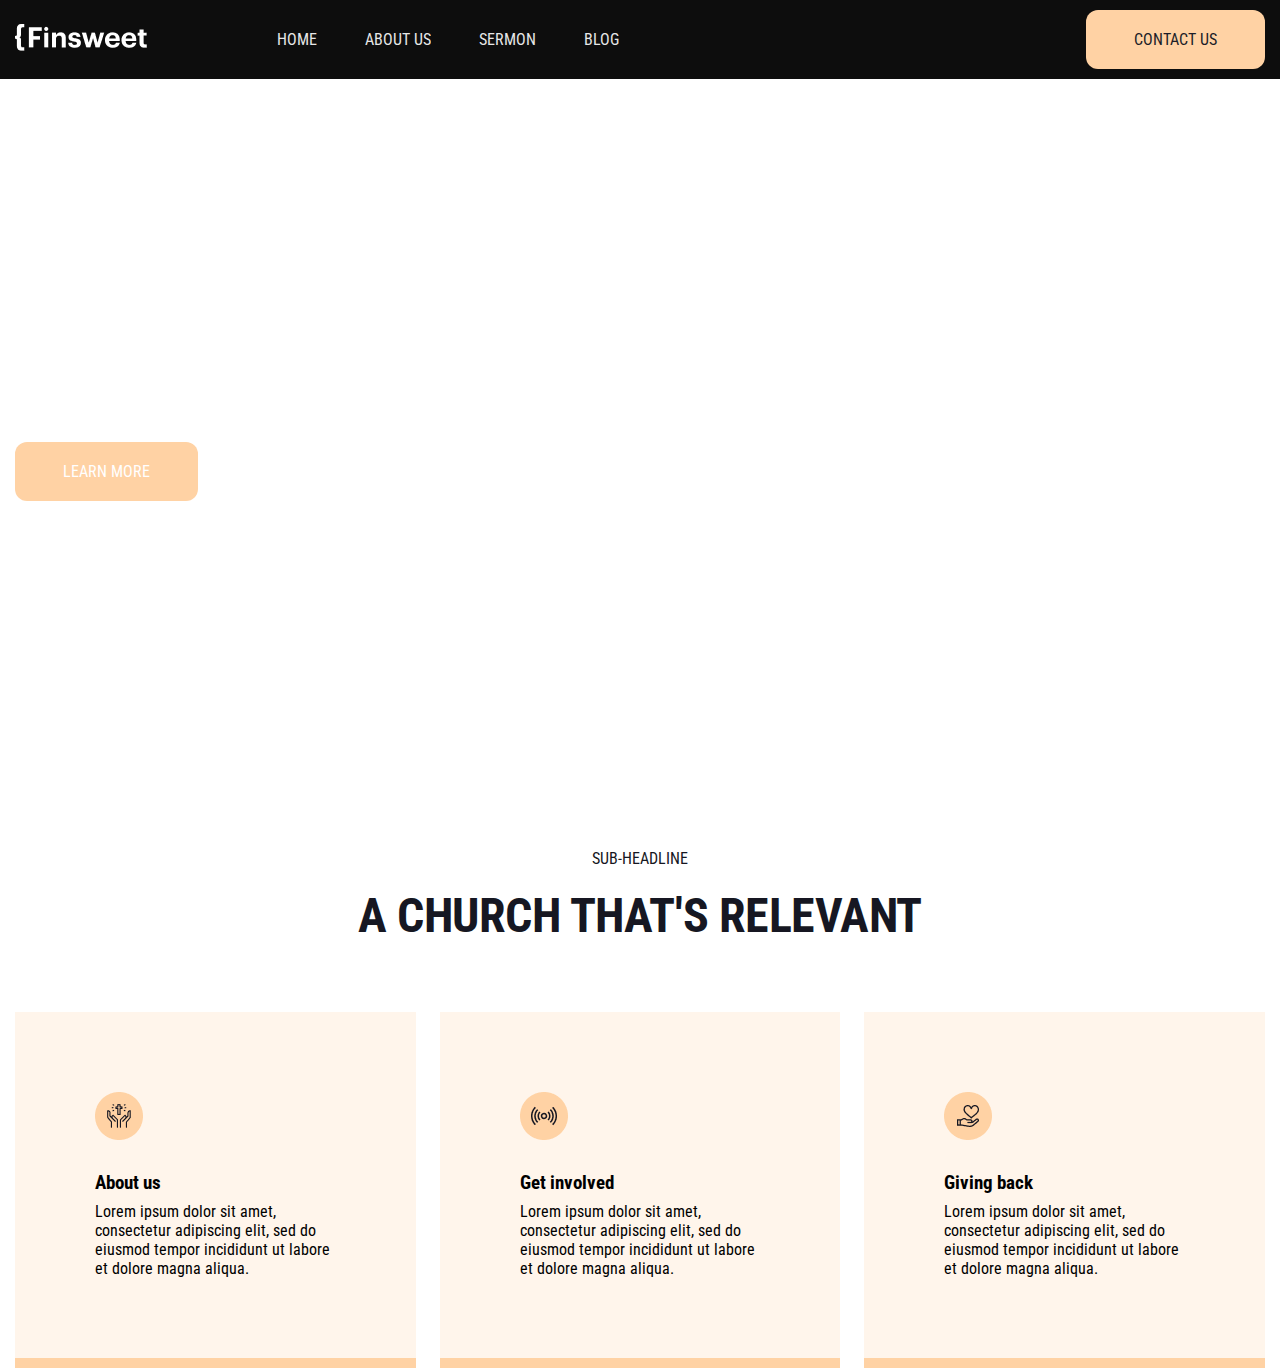
==== index.html @ 937a757d "(relevant)section qo'shildi" ====
<!DOCTYPE html>
<html lang="en">

<head>
  <meta charset="UTF-8">
  <meta http-equiv="X-UA-Compatible" content="IE=edge">
  <meta name="viewport" content="width=device-width, initial-scale=1.0">
  <title>Finsweet</title>
  <link rel="stylesheet" href="./style/home.css">
</head>

<body>
  <header>
    <div class="container">
      <nav id="navbar">
        <div class="navbar">
          <div class="nav-lift">
            <a href=""><img src="./images/Logo.png" alt="logo"></a>
            <ul class="nav-list">
              <ul class="nav-item"><a href="#" class="nav-link">Home</a></ul>
              <ul class="nav-item"><a href="#" class="nav-link">About us</a></ul>
              <ul class="nav-item"><a href="#" class="nav-link">Sermon</a></ul>
              <ul class="nav-item"><a href="#" class="nav-link">Blog</a></ul>
            </ul>
          </div>
          <div class="nav-right">
            <a href="" class="btn nav-btn">Contact us</a>
          </div>
        </div>
      </nav>
    </div>
  </header>
  <main>
    <section id="church">
      <div class="container church-container">
        <h4 class="church-title">Welcome to our CHURCH</h4>
        <h1 class="church-text">Become a part of our community</h1>
        <a href="" class="btn church-btn">Learn more</a>
        <p class="church-writing"> Lorem ipsum dolor sit amet, consectetur <br> adipiscing elit, sed do.</p>
      </div>
    </section>
    <section id="relevant">
      <div class="container">
        <p class="relevant-title">sub-headline</p>
        <h2 class="relevant-text">a church that's relevant</h2>
        <div class="relevant-card">
          <div class="relevant-about">
            <img src="./images/Icon.png" alt="" class="relevant-about-img">
            <h3 class="relevant-about-text">About us</h3>
            <p class="relevant-about-title">Lorem ipsum dolor sit amet, consectetur adipiscing elit, sed do eiusmod
              tempor
              incididunt ut labore et
              dolore magna
              aliqua.</p>
          </div>
          <div class="relevant-about">
            <img src="./images/Icon (1).png" alt="" class="relevant-about-img">
            <h3 class="relevant-about-text">Get involved</h3>
            <p class="relevant-about-title">Lorem ipsum dolor sit amet, consectetur adipiscing elit, sed do eiusmod
              tempor
              incididunt ut labore et
              dolore magna
              aliqua.</p>
          </div>
          <div class="relevant-about">
            <img src="./images/Icon (2).png" alt="" class="relevant-about-img">
            <h3 class="relevant-about-text">Giving back</h3>
            <p class="relevant-about-title">Lorem ipsum dolor sit amet, consectetur adipiscing elit, sed do eiusmod
              tempor
              incididunt ut labore et
              dolore magna
              aliqua.</p>
          </div>
        </div>
      </div>
    </section>
  </main>
</body>

</html>
---- style/home.css ----
@import "global.css";

.container {
  padding: 0 15 px;
  max-width: 1300px;
  margin: 0 auto;
}

header {
  width: 100%;
  padding: 24px 0px;
  background: #0d0d0d;
}

.navbar {
  display: flex;
  align-items: center;
  justify-content: space-between;
}

.nav-lift {
  display: flex;
  justify-content: center;
  align-items: center;
  gap: 130px;
}

.nav-list {
  display: flex;
  gap: 48px;
}

.nav-item {
  list-style-type: none;
}
.nav-link {
  font-weight: 400;
  font-size: 16px;
  line-height: 19px;
  text-transform: uppercase;
  color: #ffffff;
  text-decoration: none;
  opacity: 0.9;
}

.btn {
  padding: 20px 48px;
  border-radius: 12px;
  text-decoration: none;
  background: #ffd2a4;
  font-weight: 400;
  font-size: 16px;
  line-height: 16px;
  text-align: center;
  text-transform: uppercase;
  color: #1c1d28;
}

/* --------- navbar --------- */

#church {
  background-image: url("../images/home-back.jpg");
  background-position: center;
  background-size: cover;
  background-repeat: no-repeat;
}

.church-title {
  padding-top: 128px;
  font-weight: 700;
  font-size: 16px;
  line-height: 19px;
  text-transform: uppercase;
  color: #ffffff;
}

.church-text {
  padding: 16px 0 56px;
  font-weight: 700;
  font-size: 64px;
  line-height: 82px;
  letter-spacing: -0.01em;
  text-transform: uppercase;
  color: #ffffff;
  max-width: 600px;
}

.church-btn {
  color: white;
}

.church-writing {
  padding: 64px 0 128px;
  font-weight: 400;
  font-size: 16px;
  line-height: 24px;
  color: #ffffff;
}

/* --------- main ----------- */

/* ----------- section first --------------- */

.relevant-title {
  font-weight: 400;
  font-size: 16px;
  line-height: 19px;
  text-align: center;
  text-transform: uppercase;
  color: #161722;
  padding-top: 128px;
}

.relevant-text {
  font-weight: 700;
  font-size: 48px;
  line-height: 64px;
  text-align: center;
  letter-spacing: -0.01em;
  text-transform: uppercase;
  color: #161722;
  padding: 16px 0 64px;
}

.relevant-card {
  width: 100%;
  display: flex;
  justify-content: center;
  align-items: center;
  gap: 24px;
}

.relevant-about {
  width: 33%;
  background: #fff5eb;
  border-bottom: 10px solid #ffd2a4;
}

.relevant-about-img {
  padding: 80px 0 28px 80px;
}

.relevant-about-text {
  padding: 0 0 8px 80px;
}

.relevant-about-title {
  padding: 0 80px 80px 80px;
}
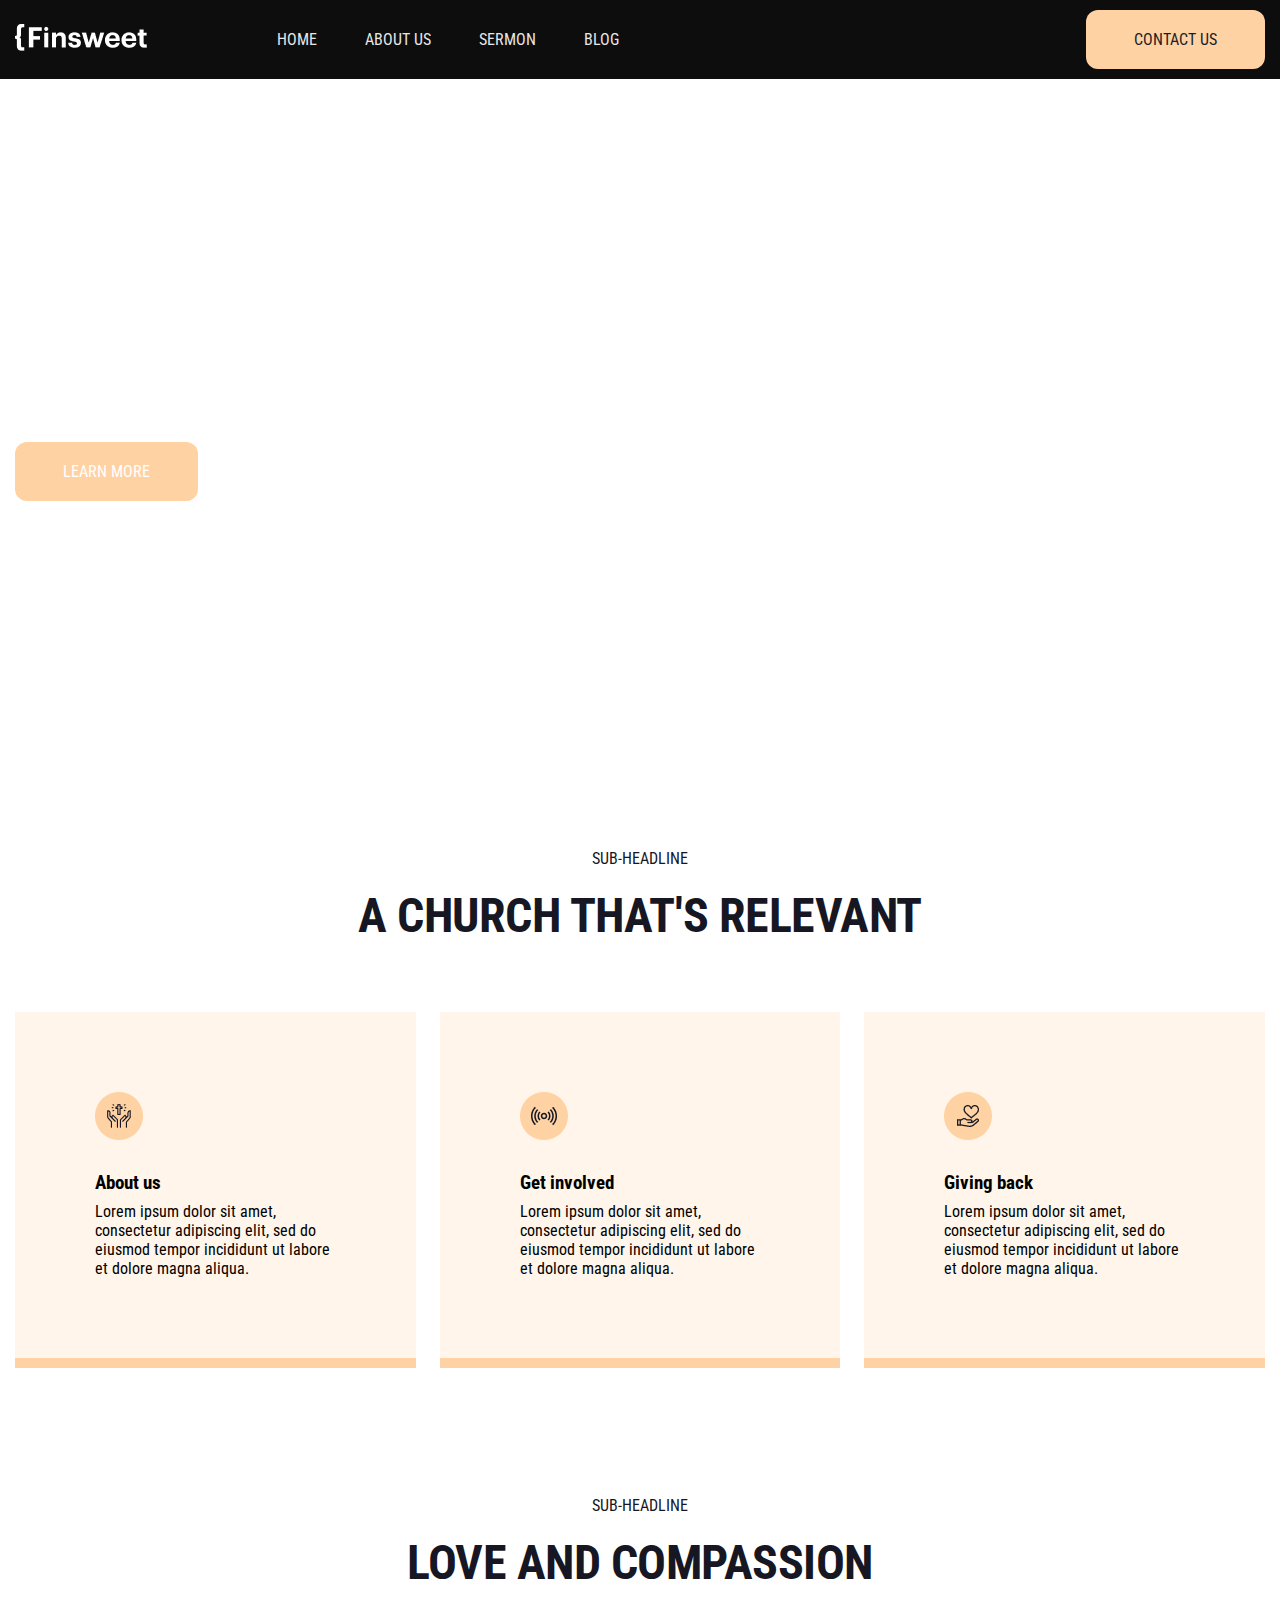
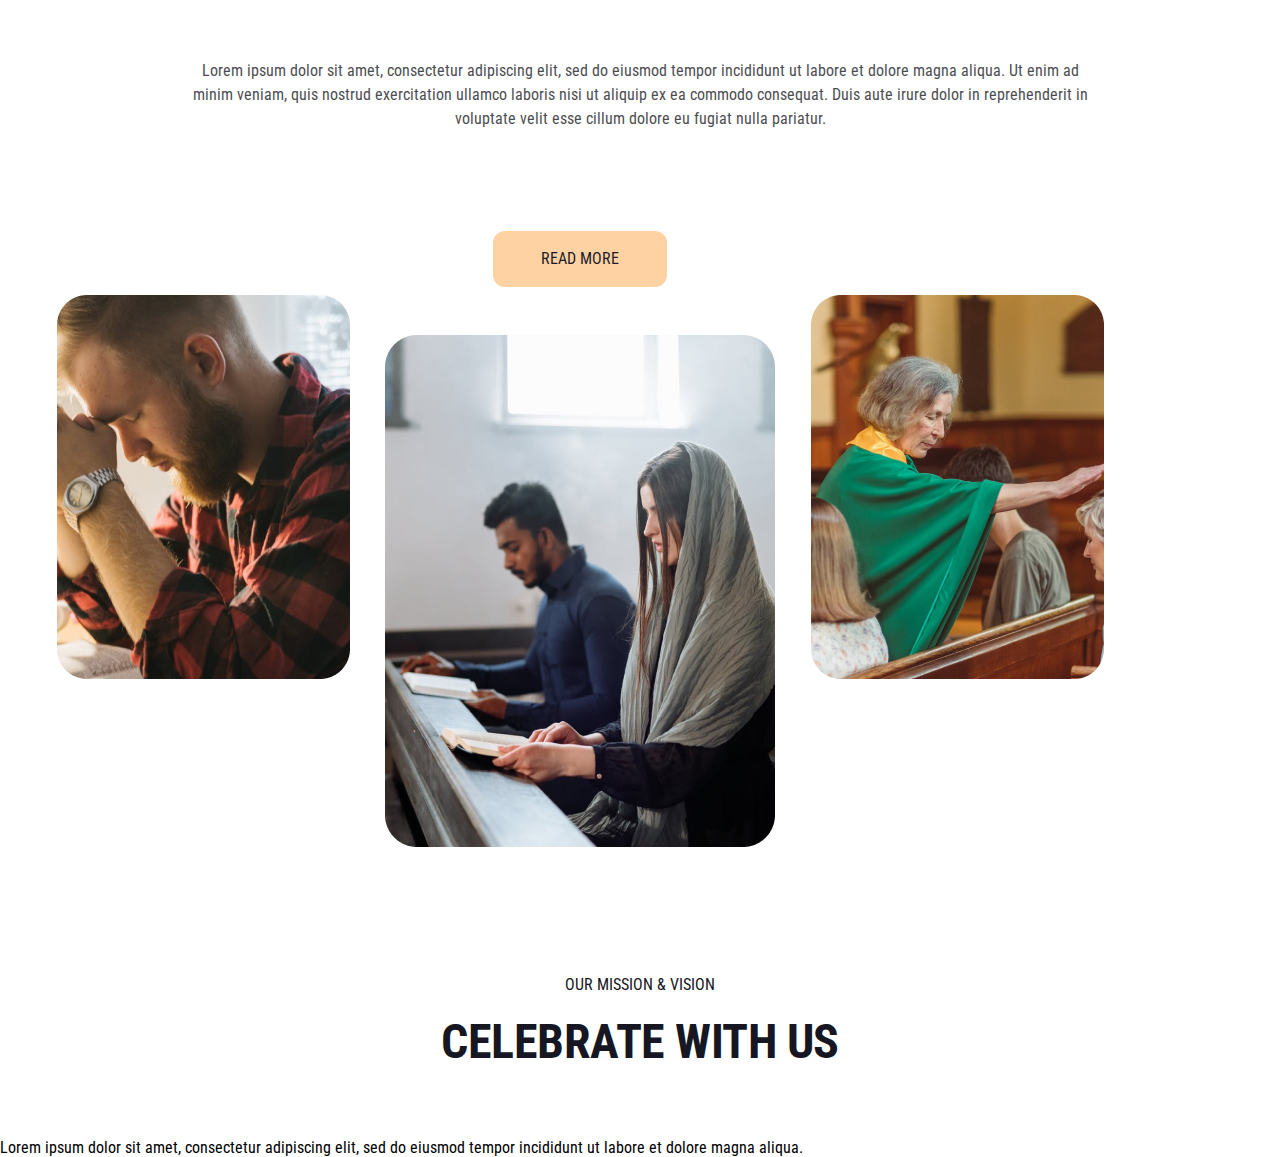
==== commit 0d78eaab: "(love)section qo'shildi" ====
--- a/index.html
+++ b/index.html
@@ -74,6 +74,38 @@
         </div>
       </div>
     </section>
+    <section id="love">
+      <div class="container">
+        <p class="relevant-title">sub-headline</p>
+        <h2 class="relevant-text">love and compassion</h2>
+        <p class="love-title">Lorem ipsum dolor sit amet, consectetur adipiscing elit, sed do eiusmod tempor incididunt
+          ut labore et dolore
+          magna
+          aliqua. Ut enim ad minim veniam, quis nostrud exercitation ullamco laboris nisi ut aliquip ex ea commodo
+          consequat. Duis
+          aute irure dolor in reprehenderit in voluptate velit esse cillum dolore eu fugiat nulla pariatur.</p>
+        <div class="love-card">
+          <div class="lave-card-img">
+            <img src="./images/bearde.png" alt="">
+          </div>
+          <div class="love-card-img-1">
+            <a href="" class="btn love-btn">Read more</a>
+            <img src="./images/man-and-woman-reading.png" alt="">
+          </div>
+          <div class="love-card-img-2">
+            <img src="./images/people.png" alt="">
+          </div>
+        </div>
+      </div>
+    </section>
+    <section id="width">
+      <p class="relevant-title">our mission & vision</p>
+      <h2 class="relevant-text wdith-title">celebrate WITH US</h2>
+      <p class="width-text">Lorem ipsum dolor sit amet, consectetur adipiscing elit, sed do eiusmod tempor incididunt ut
+        labore et dolore
+        magna
+        aliqua.</p>
+    </section>
   </main>
 </body>
 
--- a/style/home.css
+++ b/style/home.css
@@ -56,7 +56,9 @@
   color: #1c1d28;
 }
 
-/* --------- navbar --------- */
+/* --------- main --------- */
+
+/* ------------  church section ----------- */
 
 #church {
   background-image: url("../images/home-back.jpg");
@@ -97,9 +99,7 @@
   color: #ffffff;
 }
 
-/* --------- main ----------- */
-
-/* ----------- section first --------------- */
+/* ----------- relevant section --------------- */
 
 .relevant-title {
   font-weight: 400;
@@ -147,3 +147,51 @@
 .relevant-about-title {
   padding: 0 80px 80px 80px;
 }
+
+/* ------------ love section ------------- */
+
+.love-title {
+  font-weight: 400;
+  font-size: 16px;
+  line-height: 24px;
+  text-align: center;
+  color: #161722;
+  opacity: 0.78;
+  width: 900px;
+  margin: 0 auto;
+}
+
+.love-card {
+  width: 100%;
+  display: flex;
+  justify-content: center;
+  align-items: center;
+  gap: 24px;
+}
+
+.love-card-img {
+  width: 33%;
+}
+.love-card-img img {
+  width: 100%;
+}
+
+.love-card-img-1 {
+  display: flex;
+  flex-direction: column;
+  justify-content: center;
+  align-items: center;
+  width: 33%;
+  margin-top: 100px;
+}
+
+.love-btn {
+  margin-bottom: 48px;
+}
+
+.love-card-img-2 {
+  width: 33%;
+}
+.love-card-img-2 img {
+  /* width: 100%; */
+}
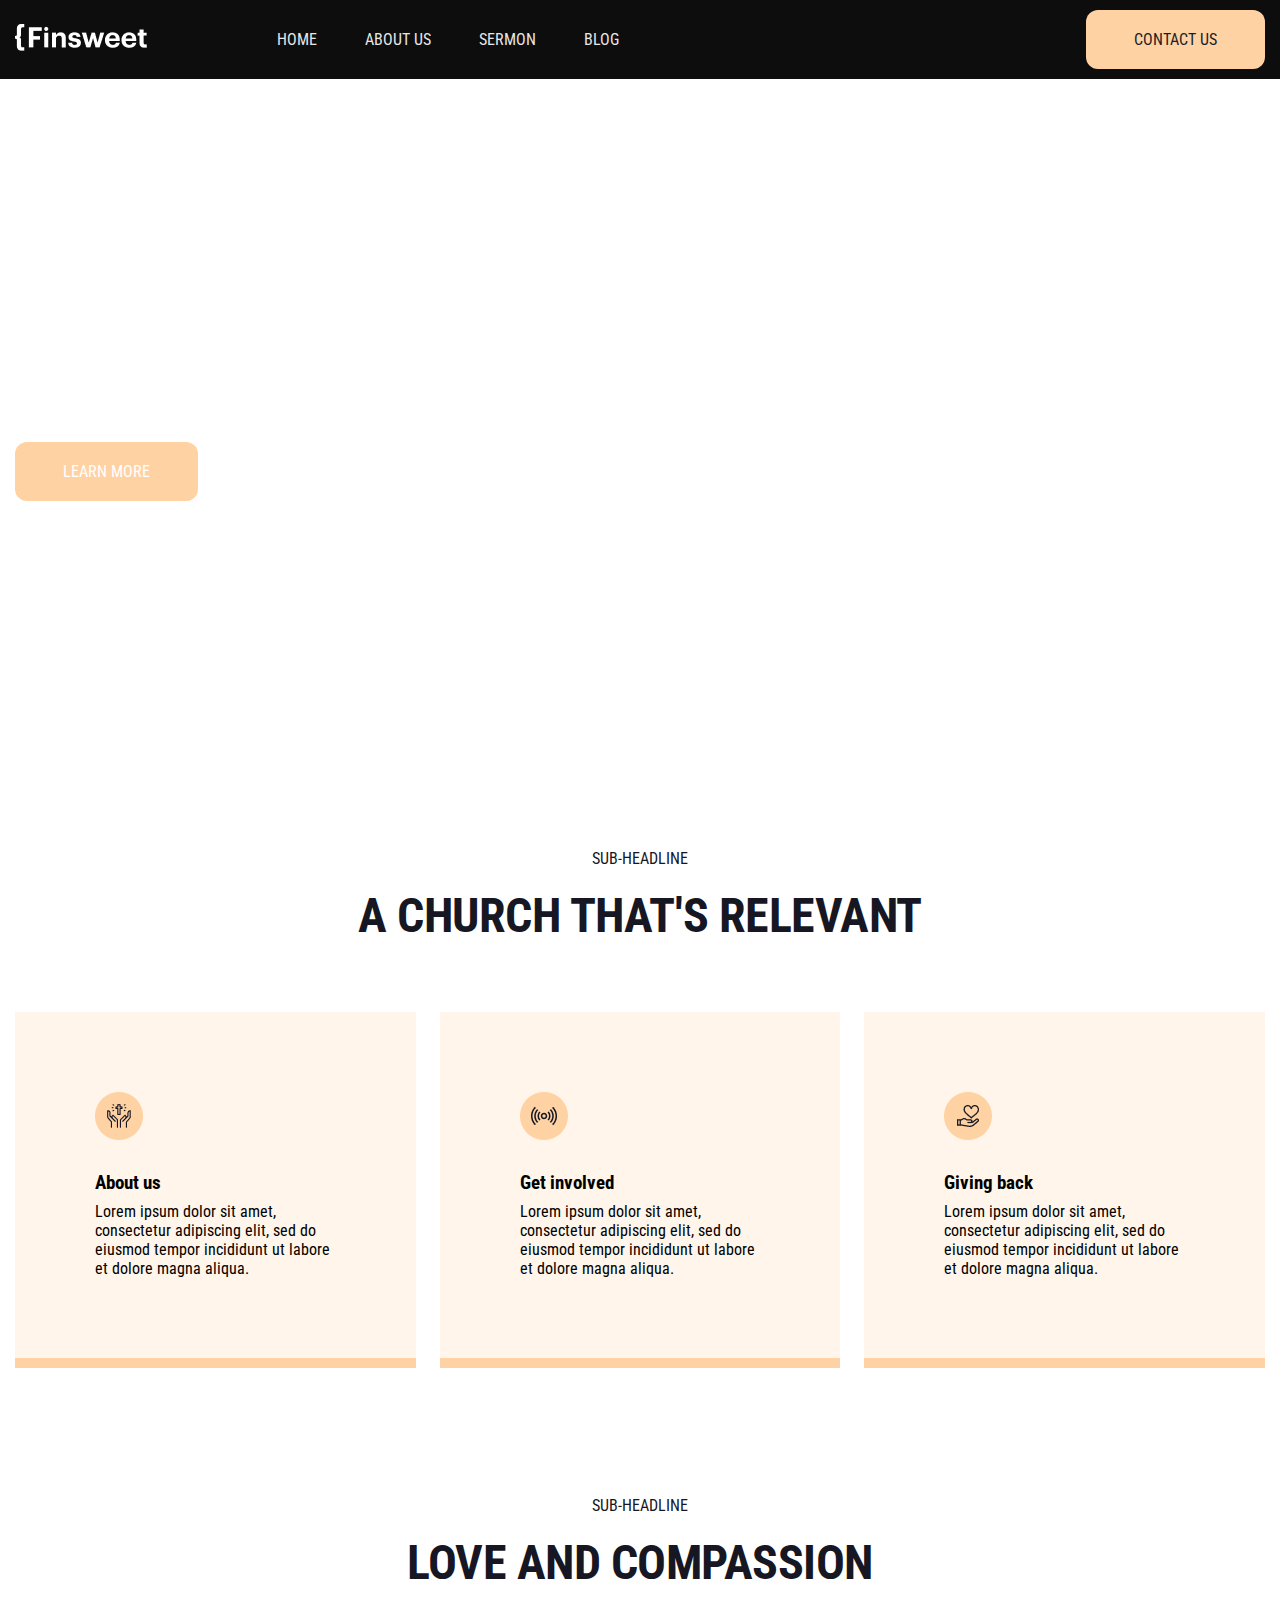
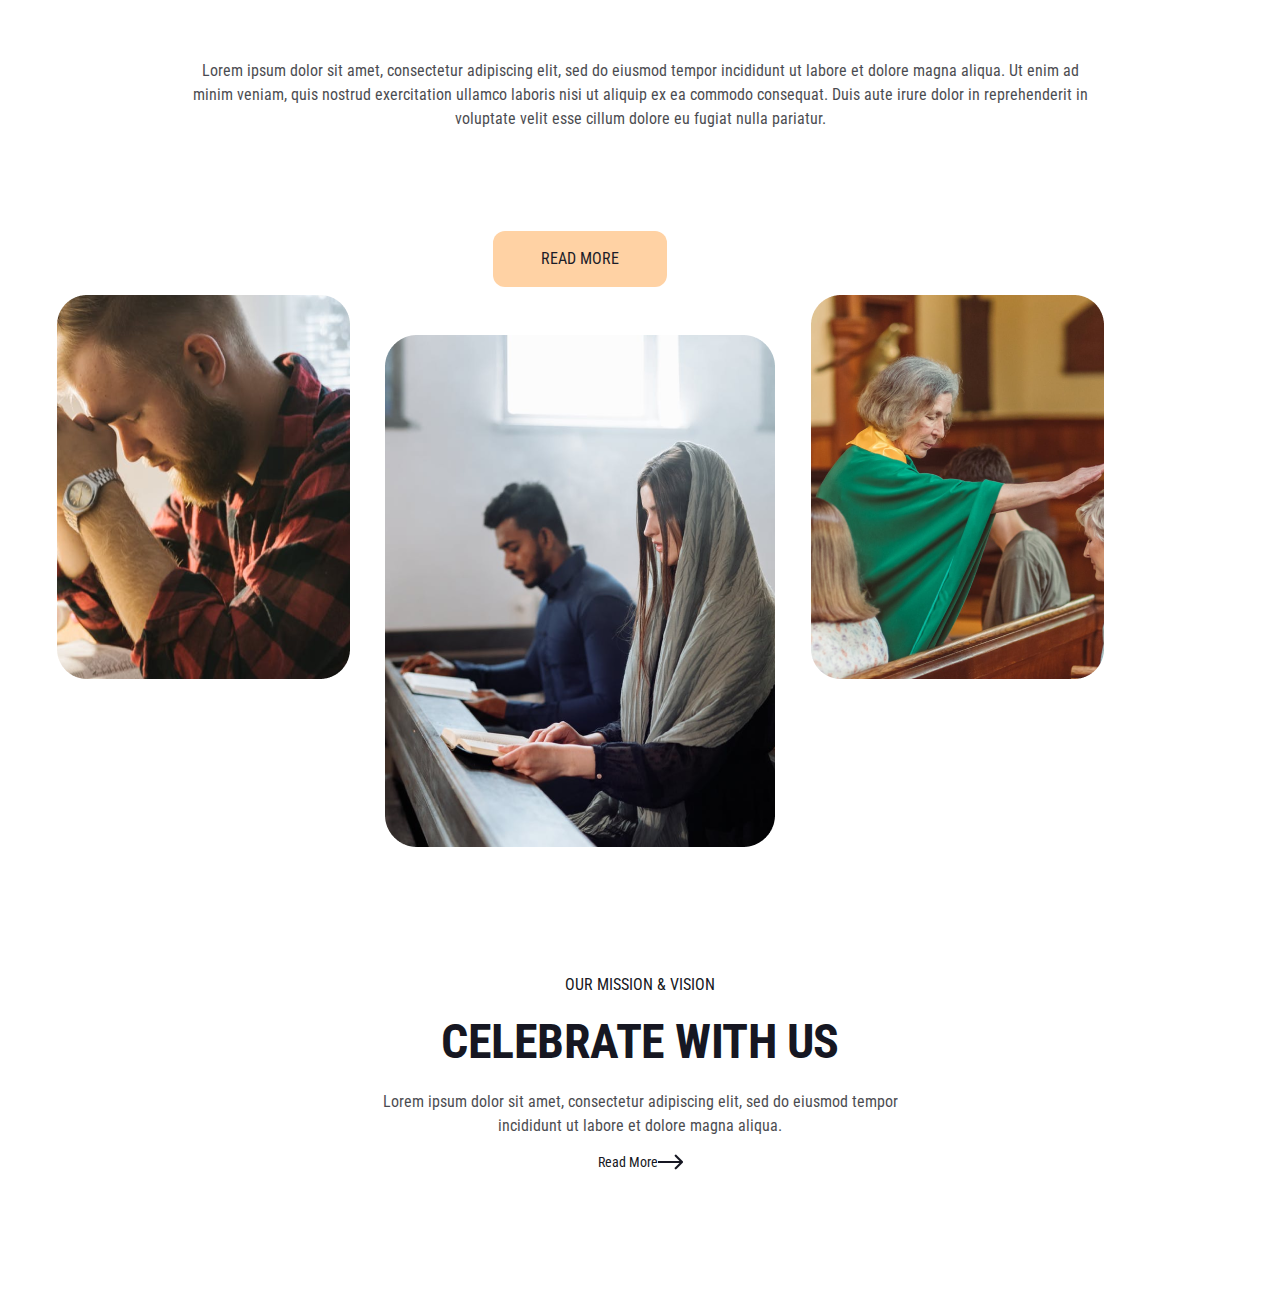
==== commit f76aed3f: "(width)section qo'shildi" ====
--- a/index.html
+++ b/index.html
@@ -99,12 +99,19 @@
       </div>
     </section>
     <section id="width">
-      <p class="relevant-title">our mission & vision</p>
-      <h2 class="relevant-text wdith-title">celebrate WITH US</h2>
-      <p class="width-text">Lorem ipsum dolor sit amet, consectetur adipiscing elit, sed do eiusmod tempor incididunt ut
-        labore et dolore
-        magna
-        aliqua.</p>
+      <div class="container">
+        <p class="relevant-title">our mission & vision</p>
+        <h2 class="relevant-text width-title">celebrate WITH US</h2>
+        <p class="width-text">Lorem ipsum dolor sit amet, consectetur adipiscing elit, sed do eiusmod tempor incididunt
+          ut
+          labore et dolore
+          magna
+          aliqua.</p>
+        <span class="width-card">
+          <a href="" class="width-link">Read More</a>
+          <img src="./images/Arrow.png" alt="">
+        </span>
+      </div>
     </section>
   </main>
 </body>
--- a/style/home.css
+++ b/style/home.css
@@ -192,6 +192,35 @@
 .love-card-img-2 {
   width: 33%;
 }
-.love-card-img-2 img {
-  /* width: 100%; */
-}
+
+/* ---------- width section ------------ */
+
+.width-title {
+  padding: 16px 0;
+}
+
+.width-text {
+  font-style: normal;
+  font-weight: 400;
+  font-size: 16px;
+  line-height: 24px;
+  text-align: center;
+  color: #161722;
+  opacity: 0.78;
+  width: 550px;
+  margin: 0 auto;
+}
+
+.width-card {
+  display: flex;
+  align-items: center;
+  justify-content: center;
+  padding: 16px 0 136px;
+}
+
+.width-link {
+  font-weight: 400;
+  font-size: 14px;
+  line-height: 16px;
+  color: #161722;
+}
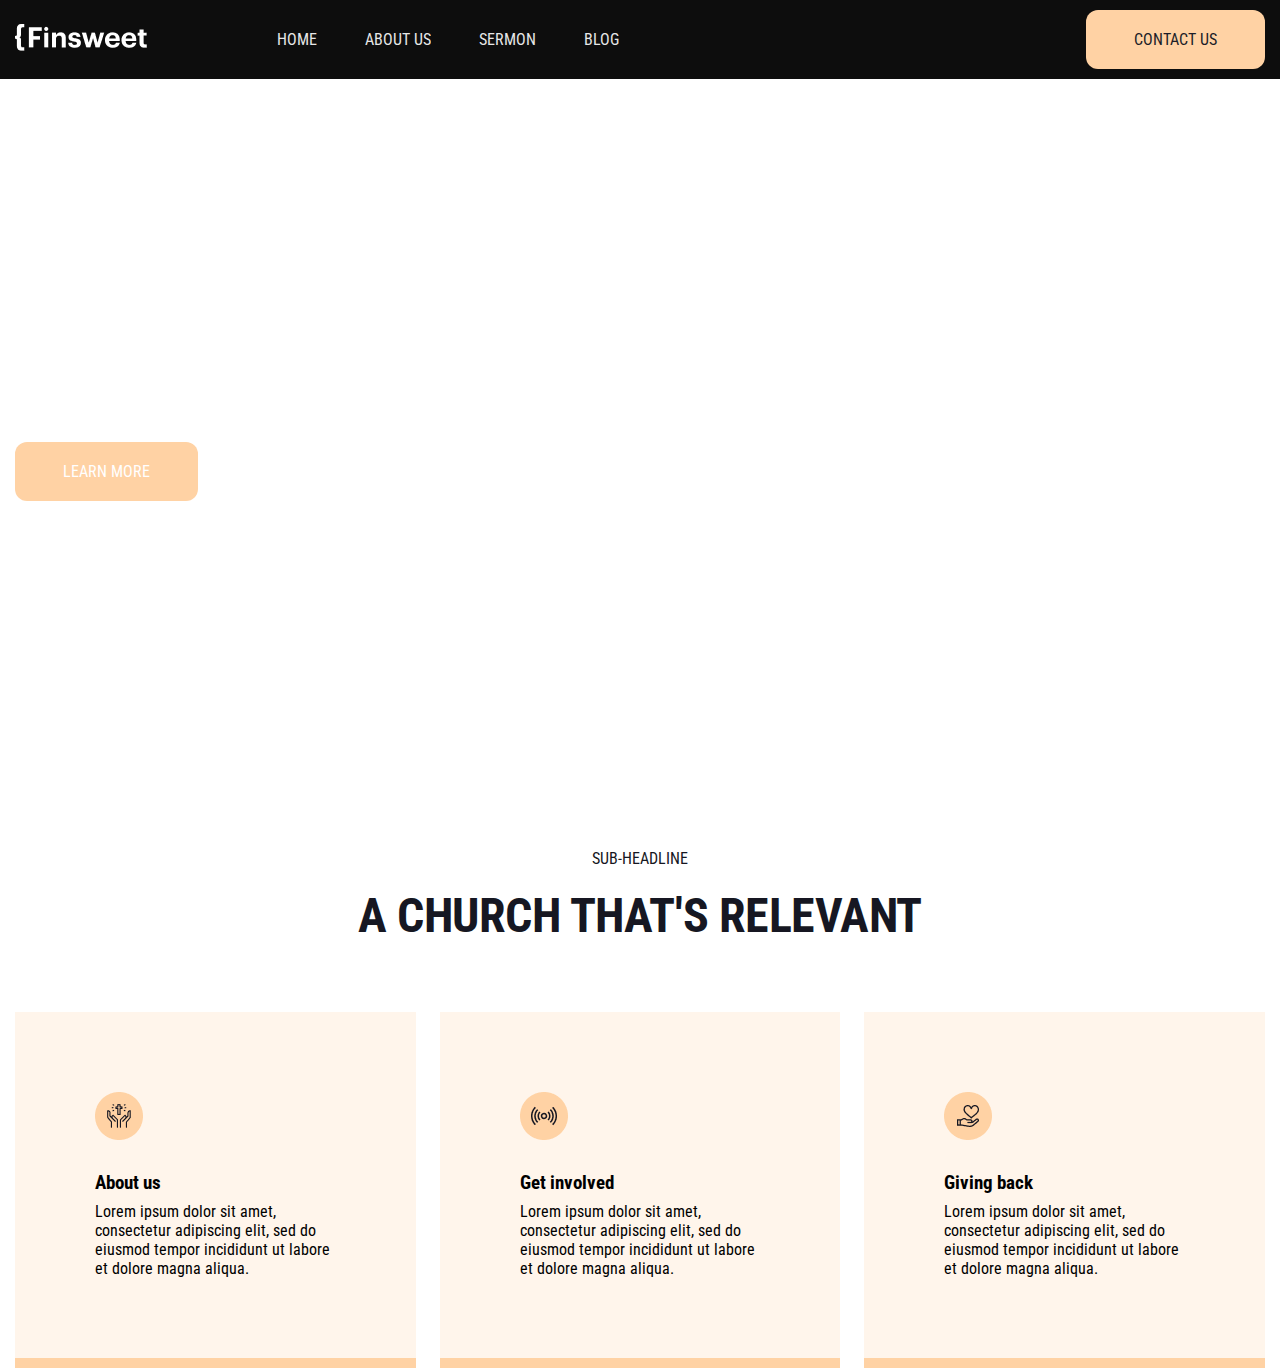
==== commit 36574fca: "ok" ====
--- a/index.html
+++ b/index.html
@@ -20,7 +20,7 @@
               <ul class="nav-item"><a href="#" class="nav-link">Home</a></ul>
               <ul class="nav-item"><a href="#" class="nav-link">About us</a></ul>
               <ul class="nav-item"><a href="#" class="nav-link">Sermon</a></ul>
-              <ul class="nav-item"><a href="#" class="nav-link">Blog</a></ul>
+              <ul class="nav-item"><a href="./blogs.html" class="nav-link">Blog</a></ul>
             </ul>
           </div>
           <div class="nav-right">
@@ -74,45 +74,6 @@
         </div>
       </div>
     </section>
-    <section id="love">
-      <div class="container">
-        <p class="relevant-title">sub-headline</p>
-        <h2 class="relevant-text">love and compassion</h2>
-        <p class="love-title">Lorem ipsum dolor sit amet, consectetur adipiscing elit, sed do eiusmod tempor incididunt
-          ut labore et dolore
-          magna
-          aliqua. Ut enim ad minim veniam, quis nostrud exercitation ullamco laboris nisi ut aliquip ex ea commodo
-          consequat. Duis
-          aute irure dolor in reprehenderit in voluptate velit esse cillum dolore eu fugiat nulla pariatur.</p>
-        <div class="love-card">
-          <div class="lave-card-img">
-            <img src="./images/bearde.png" alt="">
-          </div>
-          <div class="love-card-img-1">
-            <a href="" class="btn love-btn">Read more</a>
-            <img src="./images/man-and-woman-reading.png" alt="">
-          </div>
-          <div class="love-card-img-2">
-            <img src="./images/people.png" alt="">
-          </div>
-        </div>
-      </div>
-    </section>
-    <section id="width">
-      <div class="container">
-        <p class="relevant-title">our mission & vision</p>
-        <h2 class="relevant-text width-title">celebrate WITH US</h2>
-        <p class="width-text">Lorem ipsum dolor sit amet, consectetur adipiscing elit, sed do eiusmod tempor incididunt
-          ut
-          labore et dolore
-          magna
-          aliqua.</p>
-        <span class="width-card">
-          <a href="" class="width-link">Read More</a>
-          <img src="./images/Arrow.png" alt="">
-        </span>
-      </div>
-    </section>
   </main>
 </body>
 
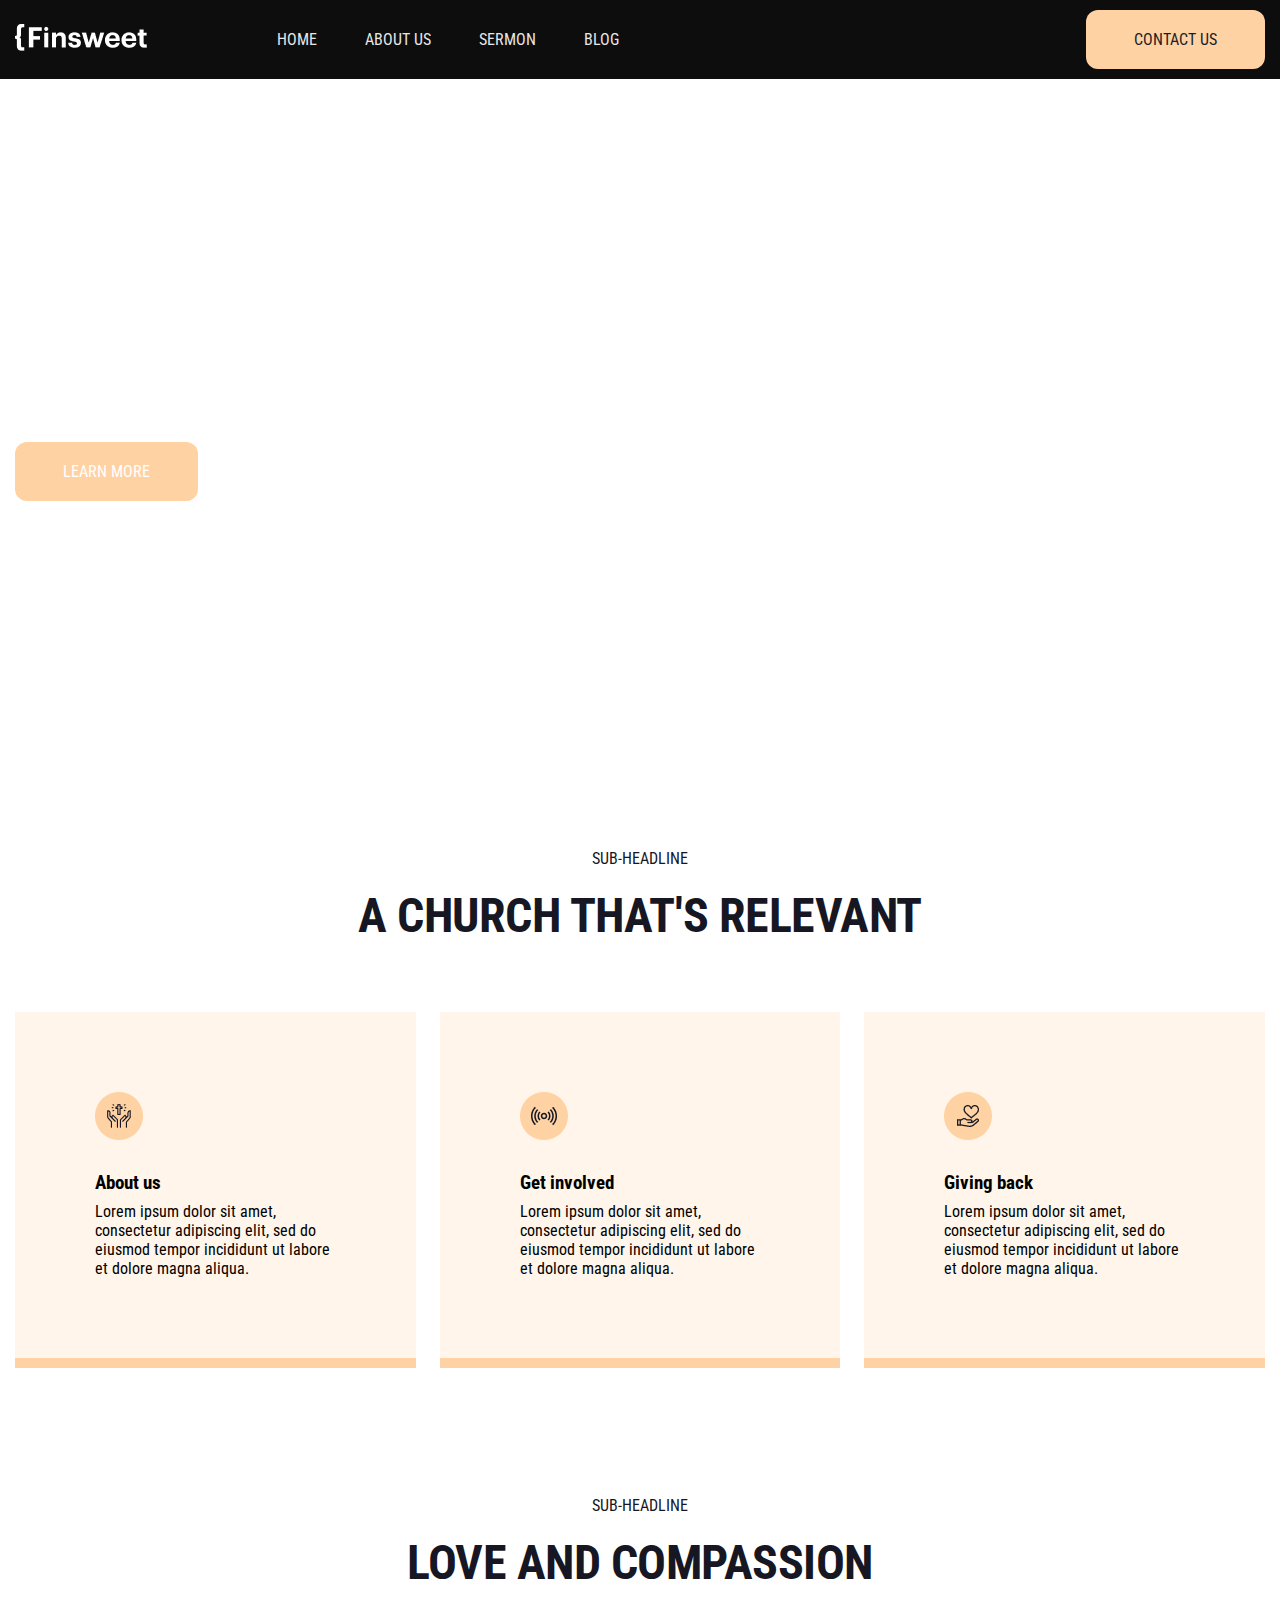
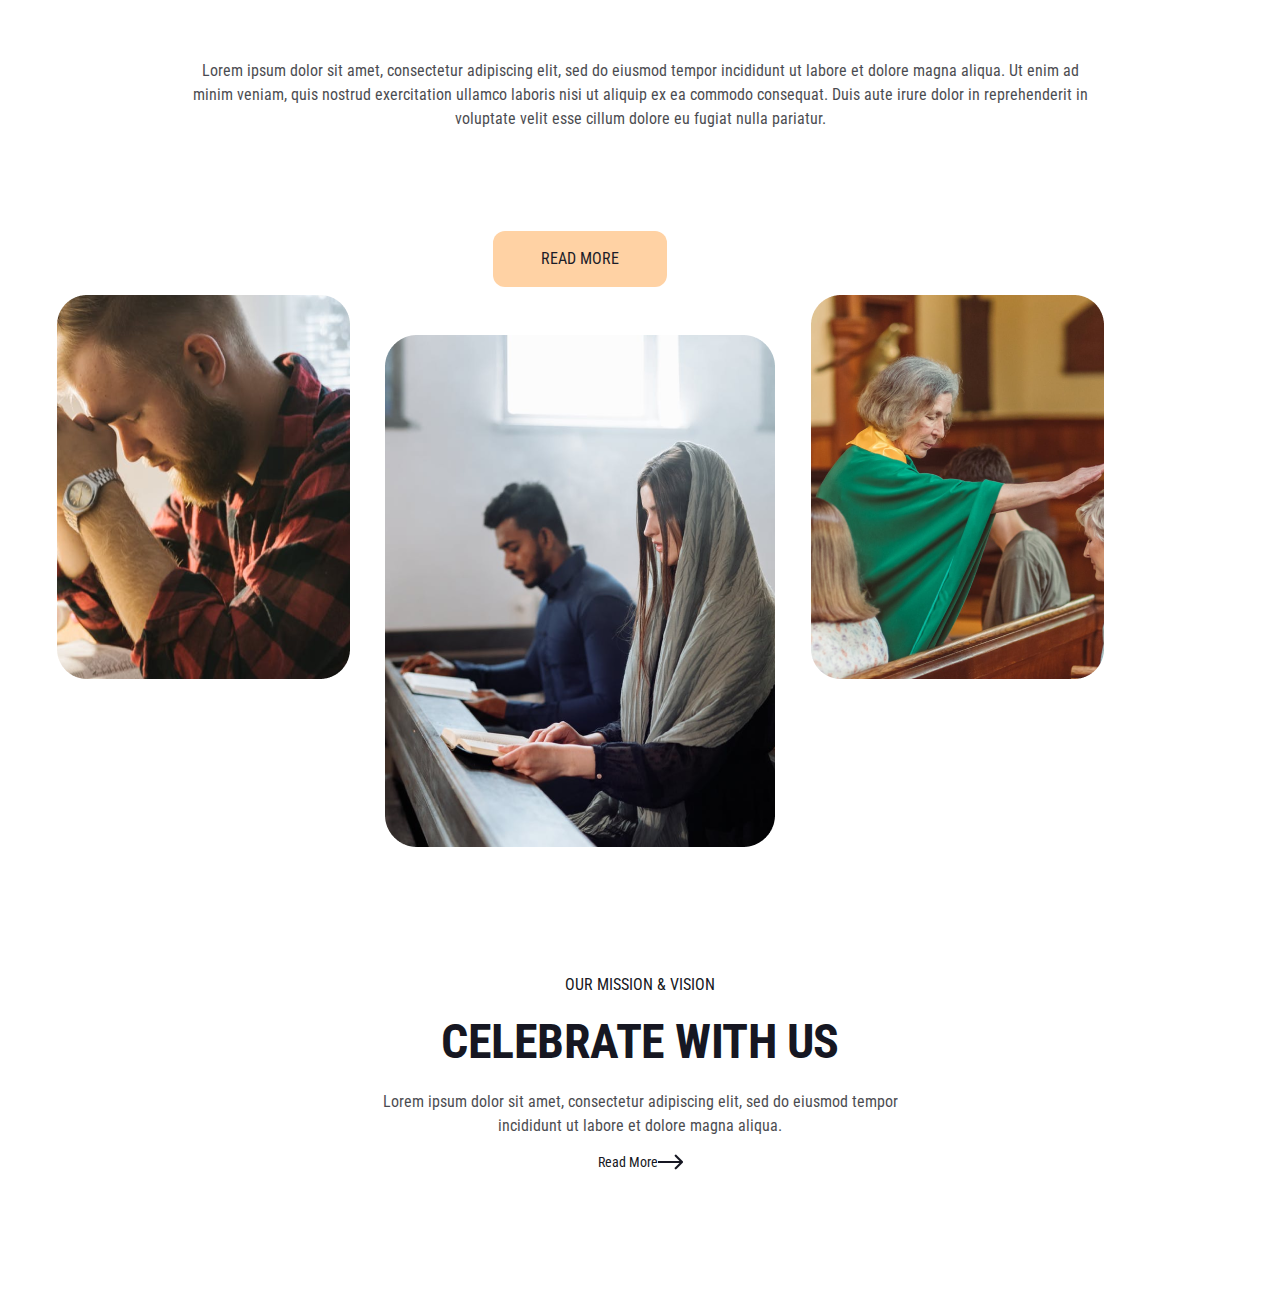
==== commit 1069c559: "Merge branch 'main' of https://github.com/AbdulazizCreator/church_community_n91" ====
--- a/index.html
+++ b/index.html
@@ -74,6 +74,45 @@
         </div>
       </div>
     </section>
+    <section id="love">
+      <div class="container">
+        <p class="relevant-title">sub-headline</p>
+        <h2 class="relevant-text">love and compassion</h2>
+        <p class="love-title">Lorem ipsum dolor sit amet, consectetur adipiscing elit, sed do eiusmod tempor incididunt
+          ut labore et dolore
+          magna
+          aliqua. Ut enim ad minim veniam, quis nostrud exercitation ullamco laboris nisi ut aliquip ex ea commodo
+          consequat. Duis
+          aute irure dolor in reprehenderit in voluptate velit esse cillum dolore eu fugiat nulla pariatur.</p>
+        <div class="love-card">
+          <div class="lave-card-img">
+            <img src="./images/bearde.png" alt="">
+          </div>
+          <div class="love-card-img-1">
+            <a href="" class="btn love-btn">Read more</a>
+            <img src="./images/man-and-woman-reading.png" alt="">
+          </div>
+          <div class="love-card-img-2">
+            <img src="./images/people.png" alt="">
+          </div>
+        </div>
+      </div>
+    </section>
+    <section id="width">
+      <div class="container">
+        <p class="relevant-title">our mission & vision</p>
+        <h2 class="relevant-text width-title">celebrate WITH US</h2>
+        <p class="width-text">Lorem ipsum dolor sit amet, consectetur adipiscing elit, sed do eiusmod tempor incididunt
+          ut
+          labore et dolore
+          magna
+          aliqua.</p>
+        <span class="width-card">
+          <a href="" class="width-link">Read More</a>
+          <img src="./images/Arrow.png" alt="">
+        </span>
+      </div>
+    </section>
   </main>
 </body>
 
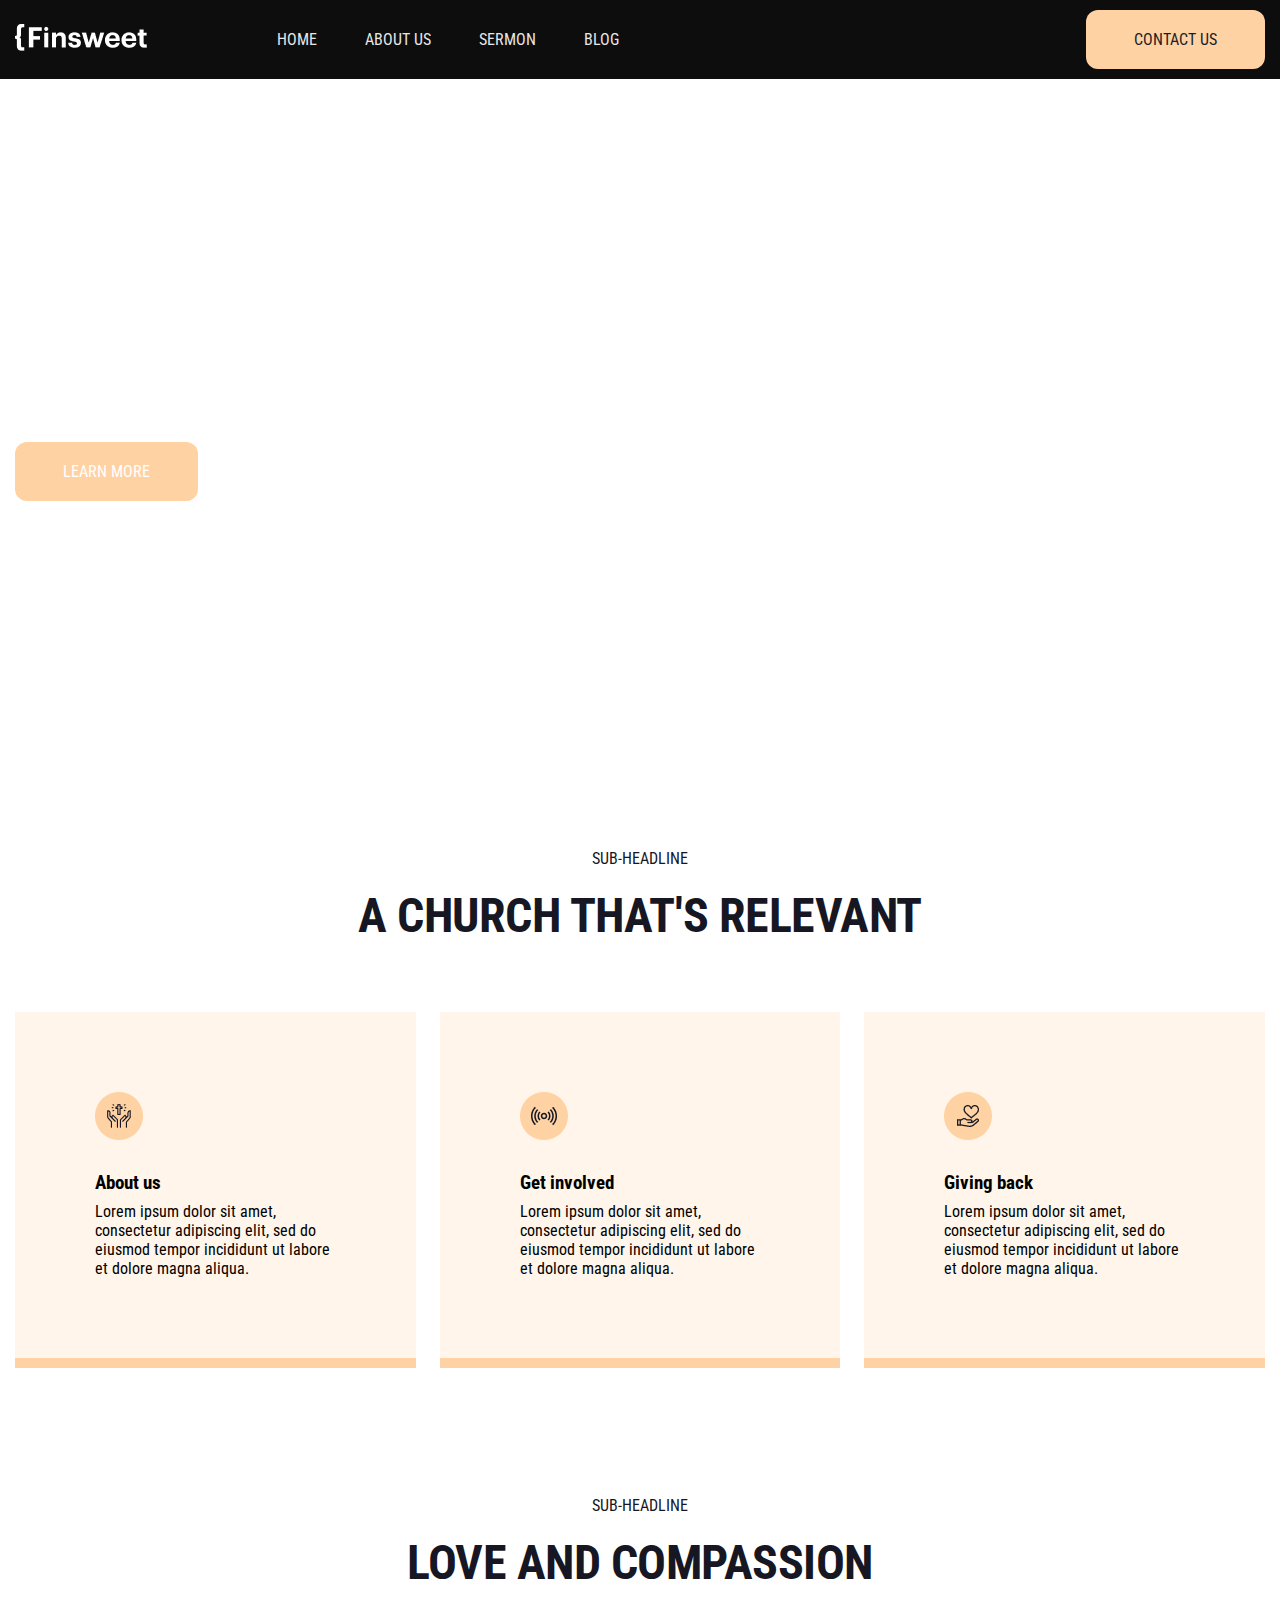
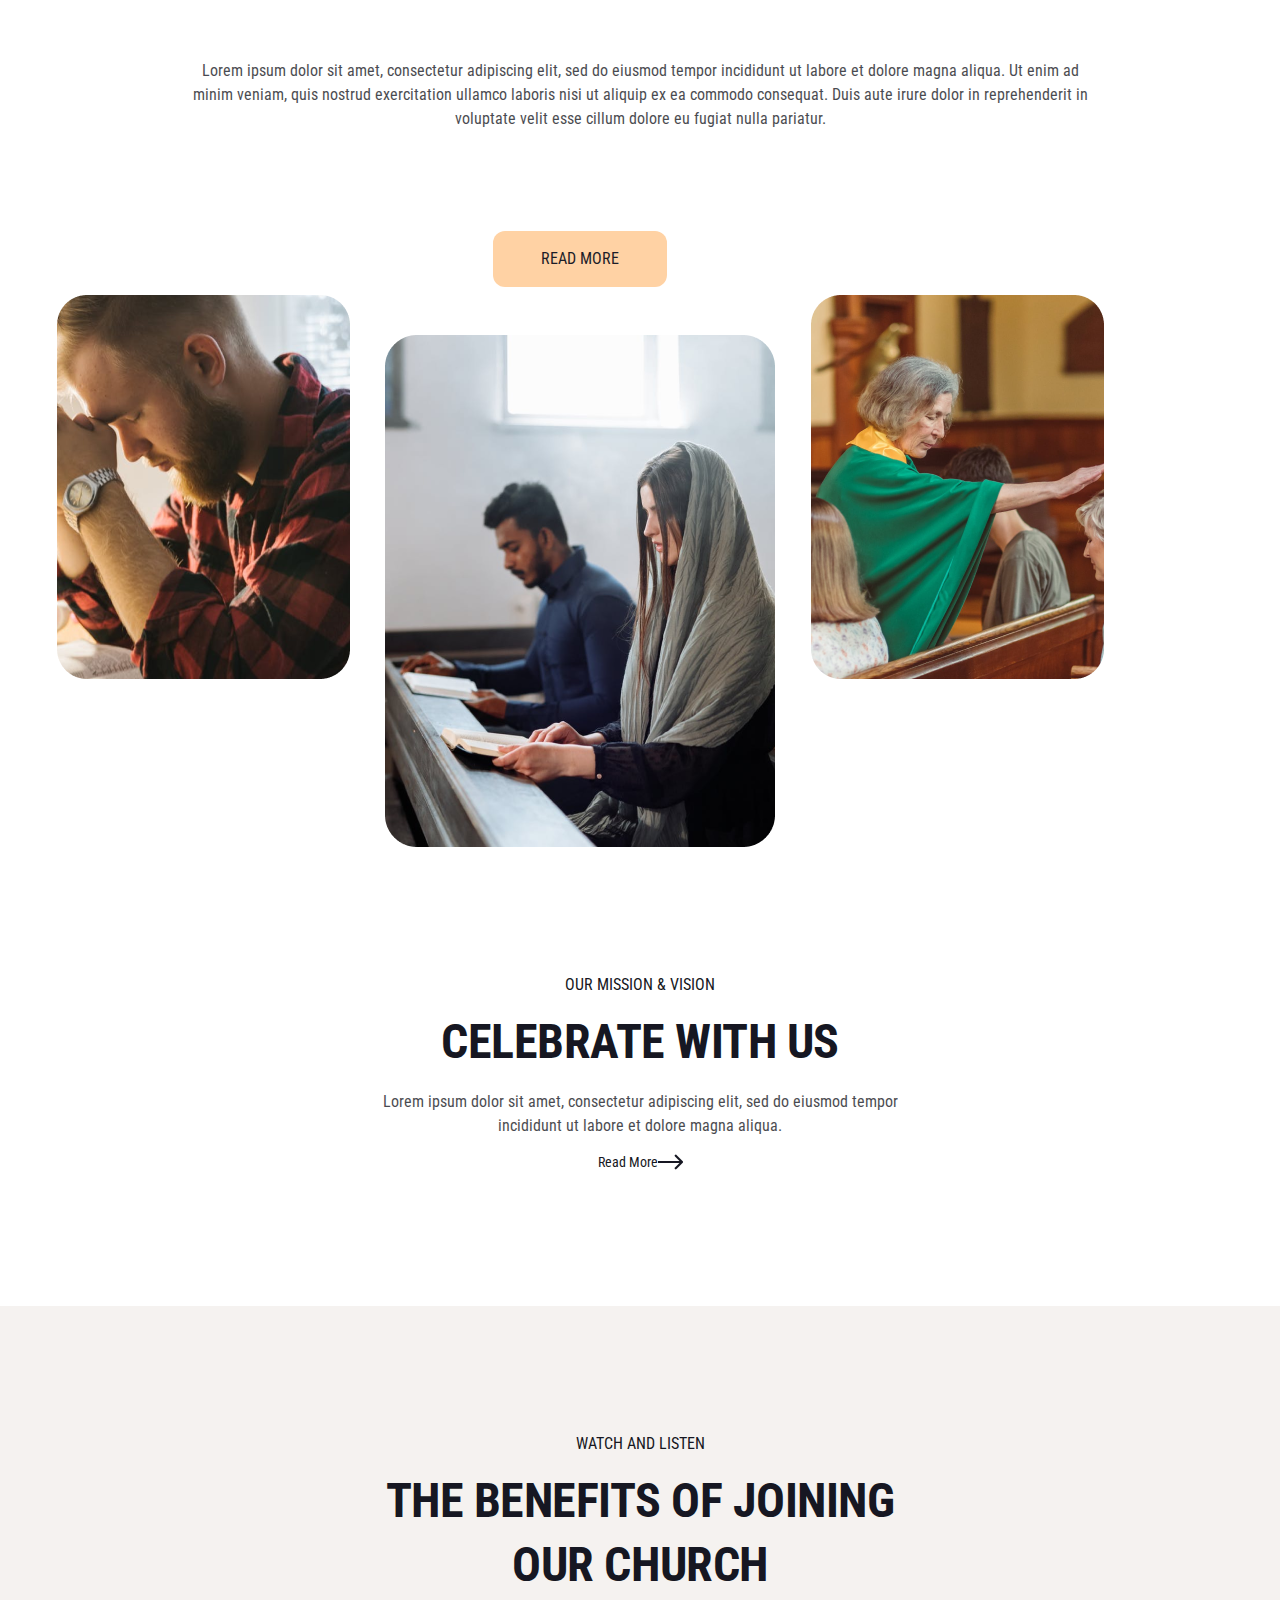
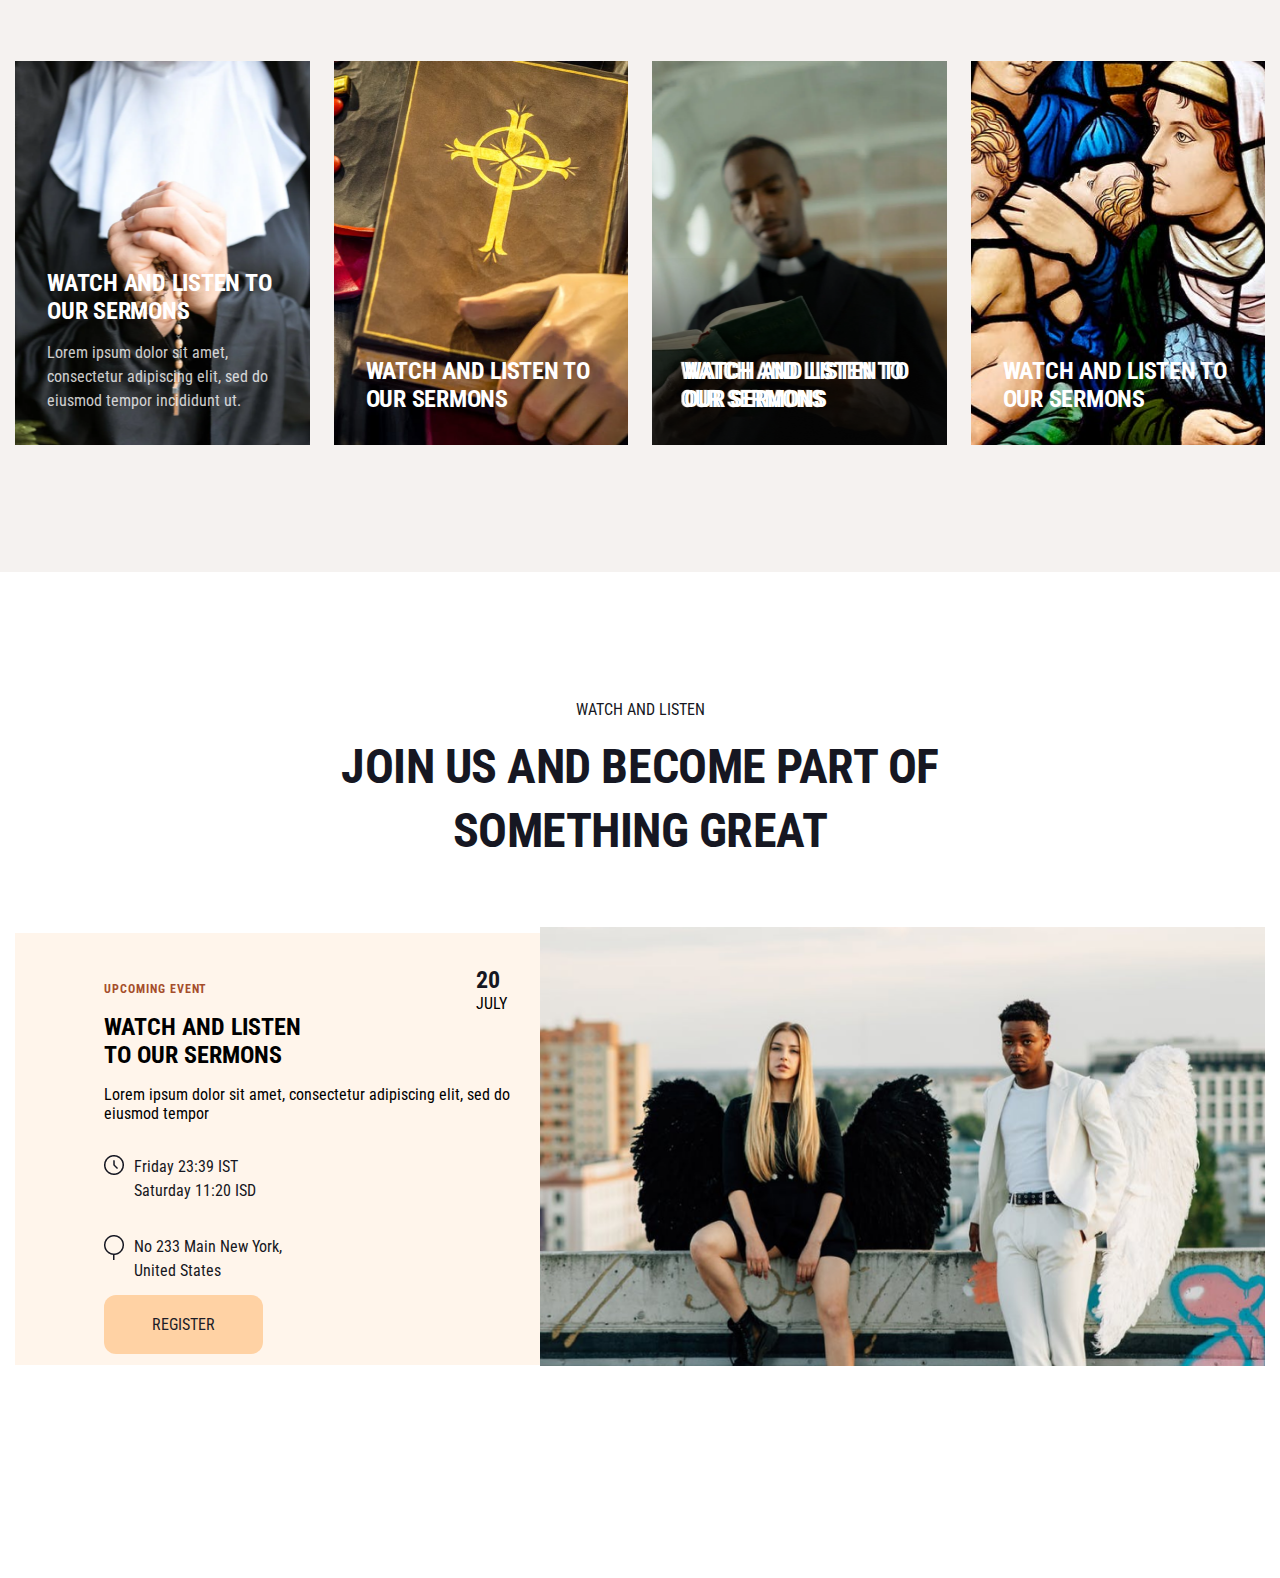
==== commit ef8e9881: "sermons section" ====
--- a/index.html
+++ b/index.html
@@ -20,7 +20,7 @@
               <ul class="nav-item"><a href="#" class="nav-link">Home</a></ul>
               <ul class="nav-item"><a href="#" class="nav-link">About us</a></ul>
               <ul class="nav-item"><a href="#" class="nav-link">Sermon</a></ul>
-              <ul class="nav-item"><a href="./blogs.html" class="nav-link">Blog</a></ul>
+              <ul class="nav-item"><a href="#" class="nav-link">Blog</a></ul>
             </ul>
           </div>
           <div class="nav-right">
@@ -113,6 +113,59 @@
         </span>
       </div>
     </section>
+    <section id="watch">
+      <div class="container">
+        <p class="relevant-title">Watch and listen</p>
+        <h2 class="relevant-text watch-text">THE benefits of joining our church</h2>
+        <div class="watch-card">
+          <div class="watch-img">
+            <h2 class="watch-img-left">WATCH AND LISTEN TO OUR SERMONS</h2>
+            <p class="watch-img-title">Lorem ipsum dolor sit amet, consectetur adipiscing elit, sed do eiusmod tempor
+              incididunt ut.</p>
+          </div>
+          <div class="watch-img-1">
+            <h2 class="watch-img-text">WATCH AND LISTEN TO OUR SERMONS</h2>
+
+          </div>
+          <div class="watch-img-2">
+            <h2 class="watch-img-text">WATCH AND LISTEN TO OUR SERMONS</h2>
+
+          </div>
+          <div class="watch-img-3">
+            <h2 class="watch-img-text">WATCH AND LISTEN TO OUR SERMONS</h2>
+
+          </div>
+        </div>
+      </div>
+    </section>
+    <section id="sermons">
+      <div class="container">
+        <p class="relevant-title">Watch and listen</p>
+        <h2 class="relevant-text watch-text">join us and become part of something great</h2>
+        <div class="sermons-card">
+          <div class="sermons-left">
+            <span class="sermons-event">
+              <h3 class="sermons-text">Upcoming Event</h3>
+              <p class="sermons-title"><b class="bold">20</b><br> JULY</p>
+            </span>
+            <h2 class="sermons-h2">WATCH AND LISTEN <br> TO OUR SERMONS</h2>
+            <p class="sermons-ph">Lorem ipsum dolor sit amet, consectetur adipiscing elit, sed do eiusmod tempor</p>
+            <span class="clock sermons-clock">
+              <img src="./images/Clock icon.png" alt="" class="colck">
+              <p class="clock-title">Friday 23:39 IST <br> Saturday 11:20 ISD</p>
+            </span>
+            <span class="clock ">
+              <img src="./images/Icon (3).png" alt="">
+              <p class="clock-title">No 233 Main New York, <br> United States</p>
+            </span>
+            <a href="" class="btn sermons-btn">Register</a>
+          </div>
+          <div class="sermons-right">
+            <img src="./images/man-and-woman.png" alt="" class="sermons-right-img">
+          </div>
+        </div>
+      </div>
+    </section>
   </main>
 </body>
 
--- a/style/home.css
+++ b/style/home.css
@@ -157,7 +157,7 @@
   text-align: center;
   color: #161722;
   opacity: 0.78;
-  width: 900px;
+  max-width: 900px;
   margin: 0 auto;
 }
 
@@ -171,9 +171,6 @@
 
 .love-card-img {
   width: 33%;
-}
-.love-card-img img {
-  width: 100%;
 }
 
 .love-card-img-1 {
@@ -224,3 +221,171 @@
   line-height: 16px;
   color: #161722;
 }
+
+/* ---------- watch section ----------- */
+
+#watch {
+  background-color: #f5f2f0;
+}
+
+.watch-text {
+  width: 600px;
+  margin: 0 auto;
+}
+
+.watch-card {
+  width: 100%;
+  display: flex;
+  justify-content: center;
+  align-items: center;
+  gap: 24px;
+  padding-bottom: 127px;
+}
+
+.watch-img {
+  width: 25%;
+  background-image: url("../images/fashion.png");
+  background-position: center;
+  background-size: cover;
+  background-repeat: no-repeat;
+}
+
+.watch-img-left {
+  padding: 208px 32px 16px;
+  font-weight: 700;
+  font-size: 24px;
+  line-height: 28px;
+  letter-spacing: -0.01em;
+  text-transform: uppercase;
+  color: #ffffff;
+}
+
+.watch-img-title {
+  font-weight: 400;
+  font-size: 16px;
+  line-height: 24px;
+  color: #ffffff;
+  opacity: 0.78;
+  padding: 0 32px 32px;
+}
+
+.watch-img-1 {
+  width: 25%;
+  background-image: url("../images/holding.png");
+  background-position: center;
+  background-size: cover;
+  background-repeat: no-repeat;
+}
+
+.watch-img-2 {
+  width: 25%;
+  background-image: url("../images/man-peopl.png");
+  background-position: center;
+  background-size: cover;
+  background-repeat: no-repeat;
+}
+
+.watch-img-3 {
+  width: 25%;
+  background-image: url("../images/woman.png");
+  background-position: center;
+  background-size: cover;
+  background-repeat: no-repeat;
+}
+
+.watch-img-text {
+  padding: 296px 32px 32px;
+  font-weight: 700;
+  font-size: 24px;
+  line-height: 28px;
+  letter-spacing: -0.01em;
+  text-transform: uppercase;
+  color: #ffffff;
+}
+
+/* ------------------ sermons section  -------------------  */
+
+.sermons-card {
+  display: flex;
+  width: 100%;
+  justify-content: center;
+  align-items: center;
+  flex-direction: row;
+  padding-bottom: 208px;
+}
+
+.sermons-left {
+  width: 42%;
+  background-color: #fff5eb;
+  padding: 33px 0 31px 89px;
+  /* height: 512px; */
+}
+
+.sermons-event {
+  display: flex;
+  justify-content: space-between;
+  align-items: center;
+}
+.sermons-text {
+  font-weight: 700;
+  font-size: 12px;
+  line-height: 14px;
+  letter-spacing: 0.08em;
+  text-transform: uppercase;
+  color: #a54e2b;
+}
+
+.bold {
+  font-weight: 700;
+  font-size: 24px;
+  line-height: 28px;
+  letter-spacing: -0.01em;
+  text-transform: uppercase;
+  color: #161722;
+}
+
+.sermons-title {
+  padding-right: 33px;
+}
+
+.sermons-clock {
+  padding-top: 32px;
+}
+
+.clock {
+  display: flex;
+  /* justify-content: center; */
+  align-items: flex-start;
+  gap: 10px;
+}
+
+.clock-title {
+  font-weight: 400;
+  font-size: 16px;
+  line-height: 24px;
+  color: #161722;
+  margin-bottom: 32px;
+}
+
+.sermons-h2 {
+  /* padding: 16px; */
+}
+
+.sermons-ph {
+  padding-top: 16px;
+}
+
+.sermons-btn {
+  margin-top: 32px;
+}
+
+.sermons-right {
+  width: 58%;
+}
+
+.sermons-right-img {
+  background-position: center;
+  background-size: cover;
+  background-repeat: no-repeat;
+  width: 100%;
+}
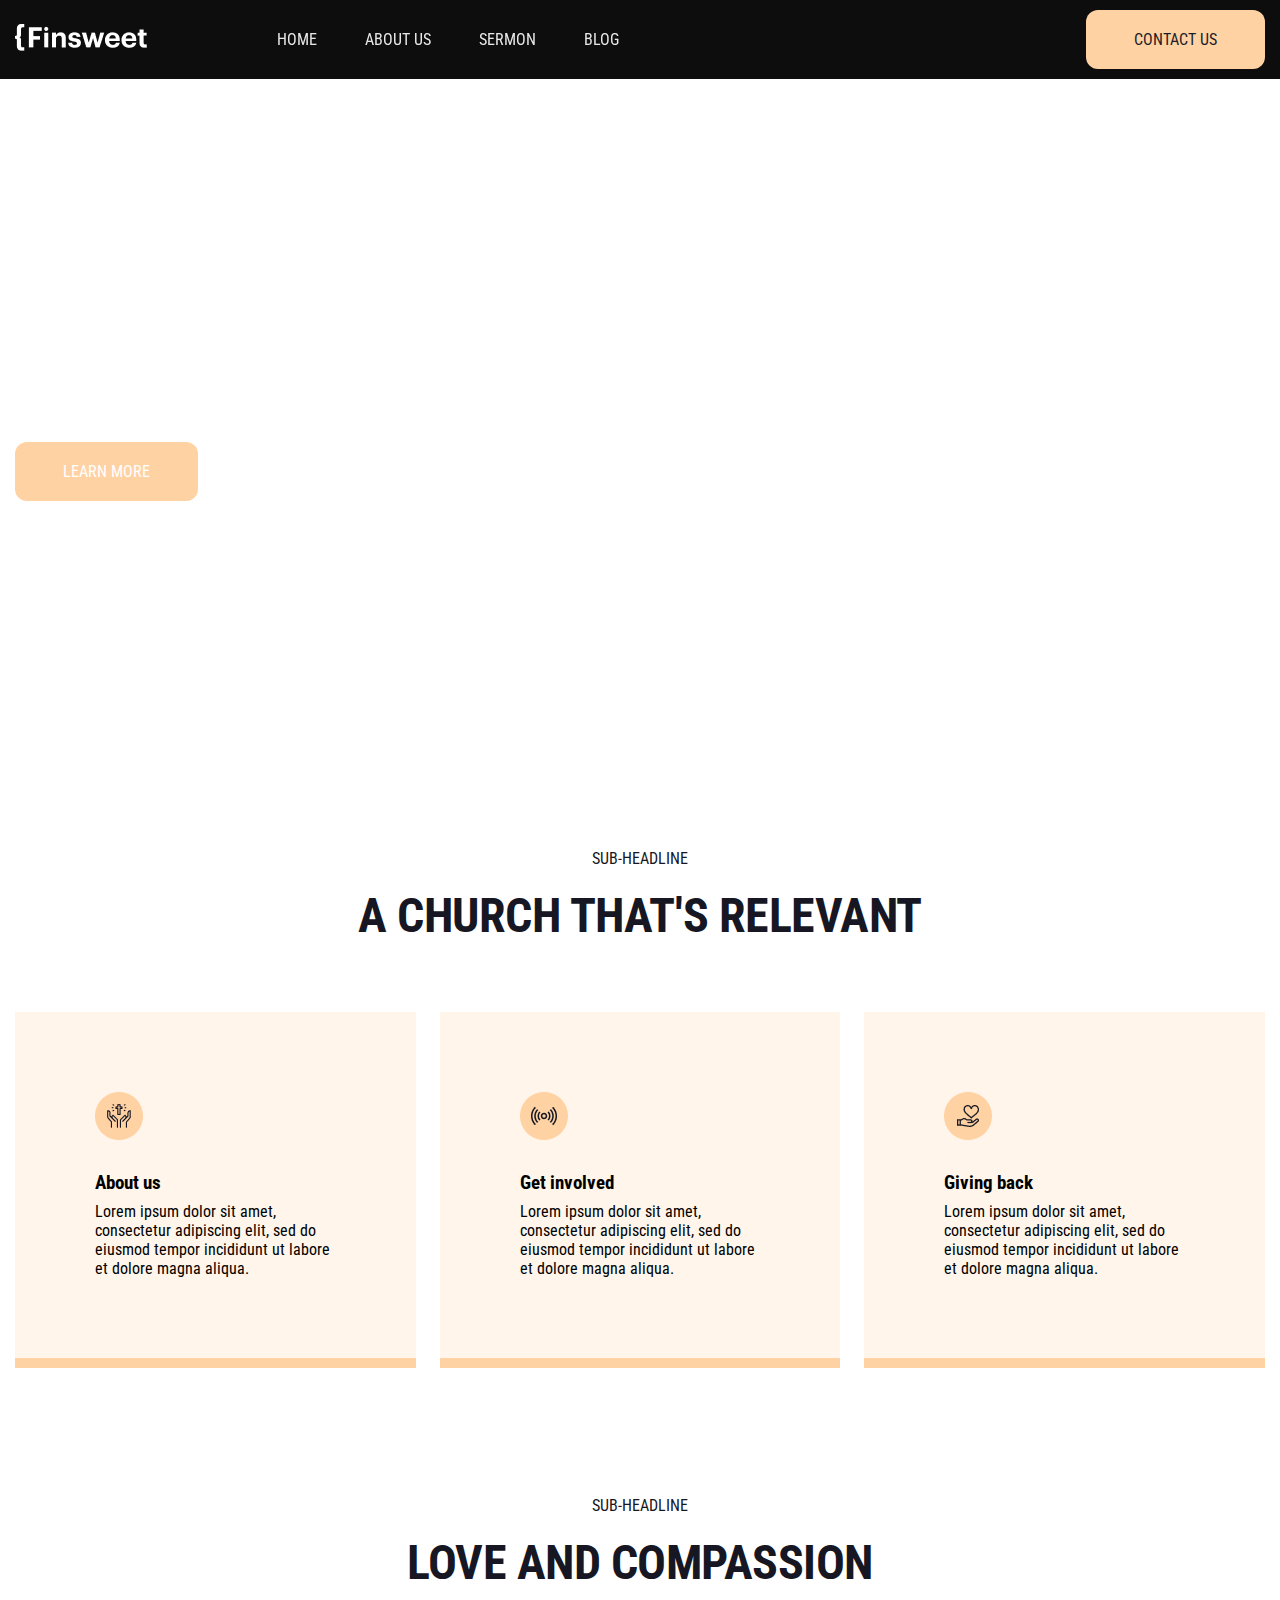
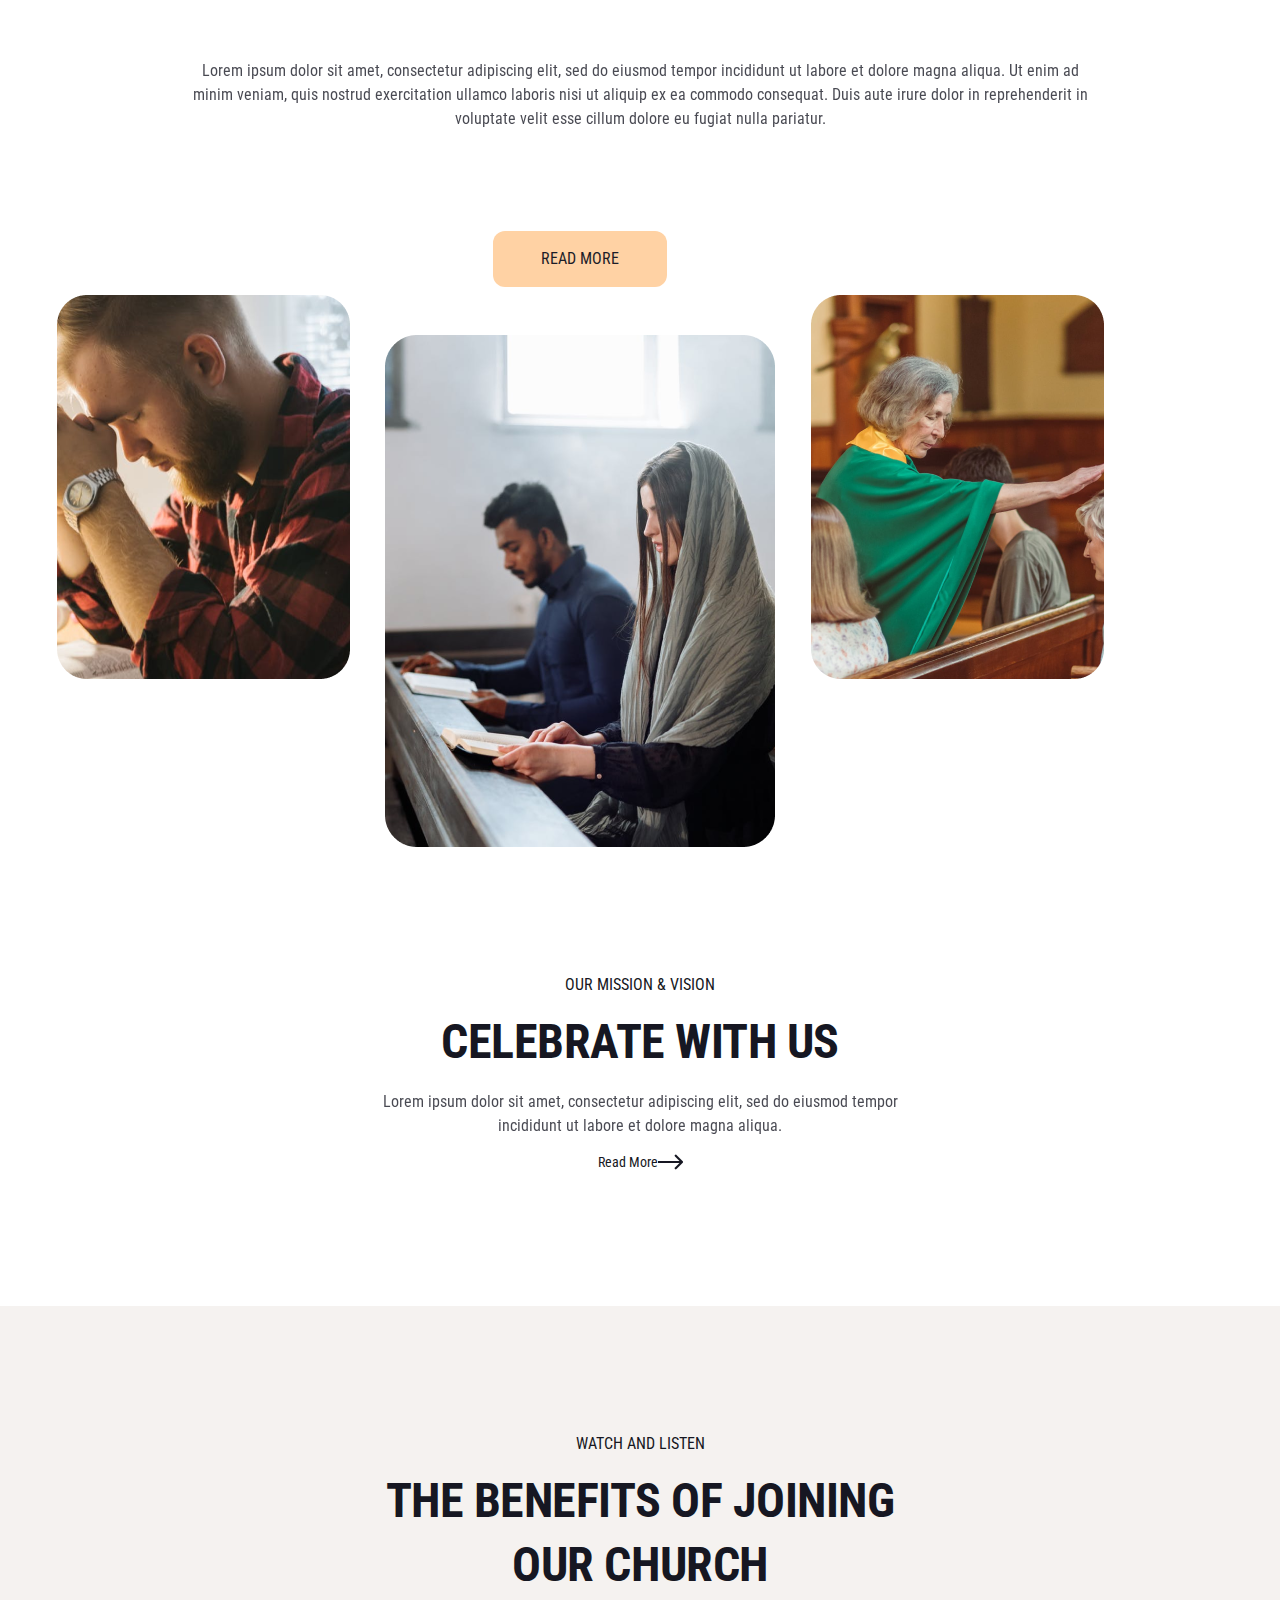
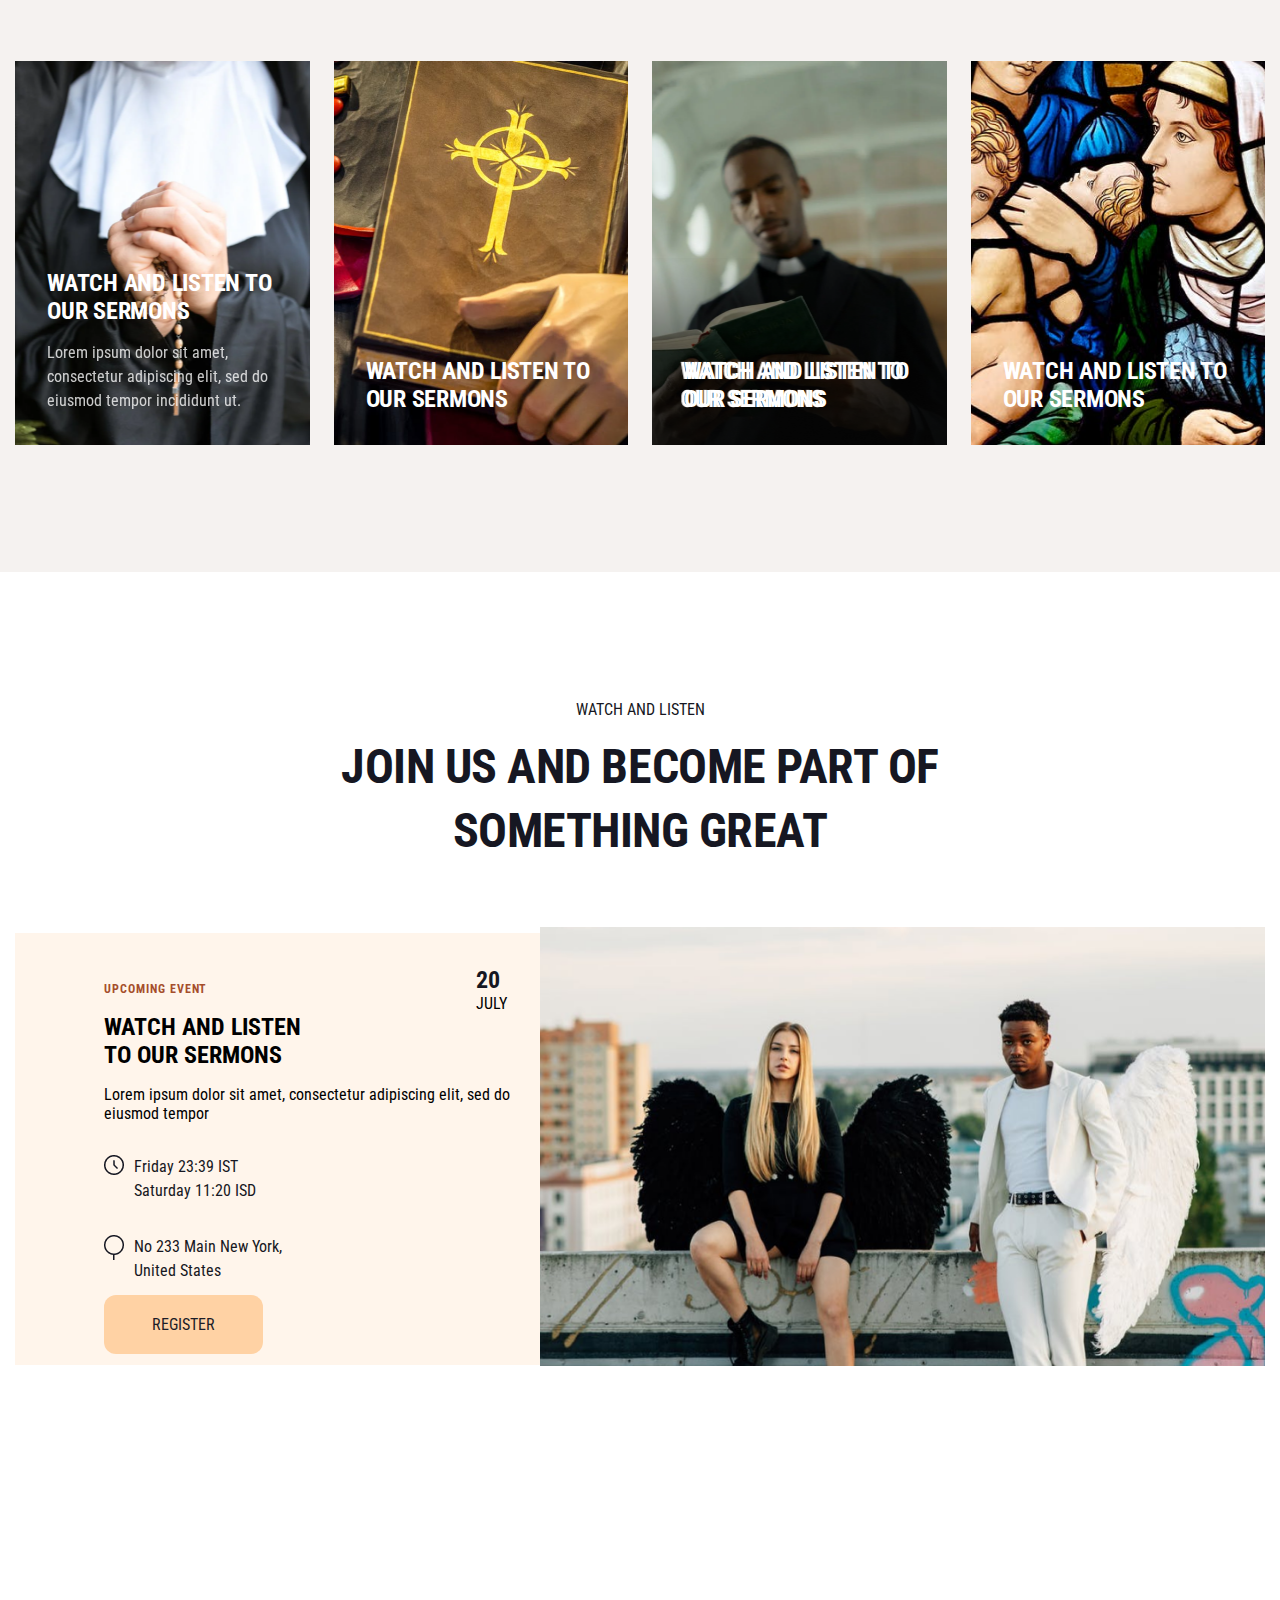
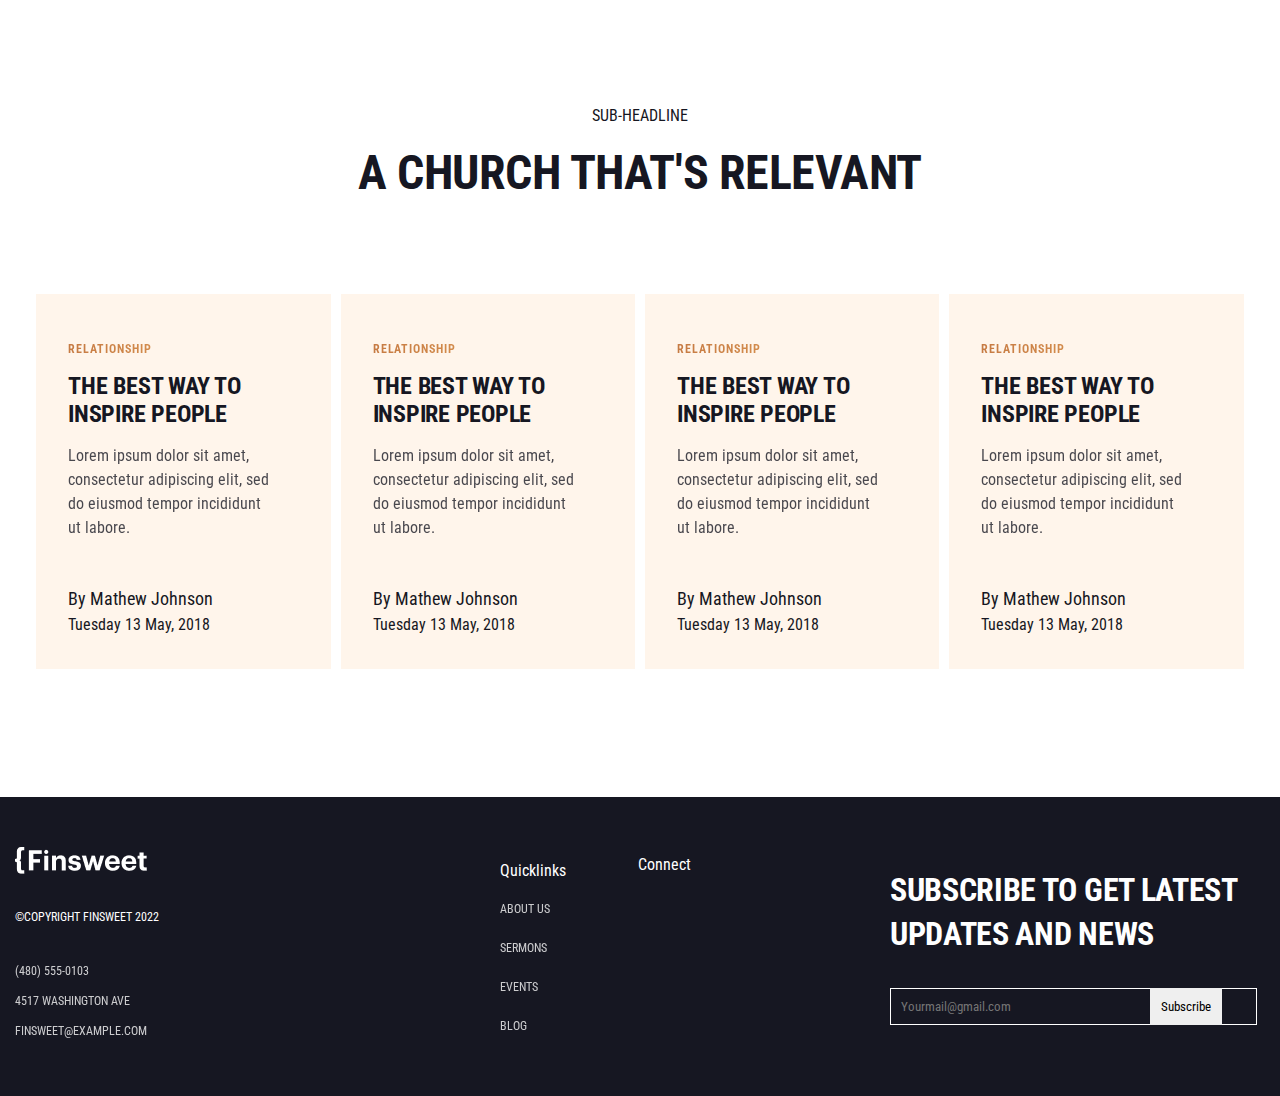
==== commit aeb85b94: "footer" ====
--- a/index.html
+++ b/index.html
@@ -7,6 +7,9 @@
   <meta name="viewport" content="width=device-width, initial-scale=1.0">
   <title>Finsweet</title>
   <link rel="stylesheet" href="./style/home.css">
+  <link rel="stylesheet" href="https://cdnjs.cloudflare.com/ajax/libs/font-awesome/6.2.0/css/all.min.css"
+    integrity="sha512-xh6O/CkQoPOWDdYTDqeRdPCVd1SpvCA9XXcUnZS2FmJNp1coAFzvtCN9BmamE+4aHK8yyUHUSCcJHgXloTyT2A=="
+    crossorigin="anonymous" referrerpolicy="no-referrer" />
 </head>
 
 <body>
@@ -20,7 +23,7 @@
               <ul class="nav-item"><a href="#" class="nav-link">Home</a></ul>
               <ul class="nav-item"><a href="#" class="nav-link">About us</a></ul>
               <ul class="nav-item"><a href="#" class="nav-link">Sermon</a></ul>
-              <ul class="nav-item"><a href="#" class="nav-link">Blog</a></ul>
+              <ul class="nav-item"><a href="./blogs.html" class="nav-link">Blog</a></ul>
             </ul>
           </div>
           <div class="nav-right">
@@ -166,7 +169,119 @@
         </div>
       </div>
     </section>
+    <!-- <section class="world">
+      <div class="container">
+        <div class="world-card">
+          <img src="./images/facade.png" alt="">
+        </div>
+      </div>
+    </section> -->
+    <section id="share">
+      <p class="relevant-title">sub-headline</p>
+      <h2 class="relevant-text">a church that's relevant</h2>
+      <div class="share-card">
+        <div class="share_bottom_item">
+          <p class="share_bottom_item_short_title">Relationship</p>
+          <h2 class="share_bottom_item_title">
+            THE BEST WAY TO INSPIRE PEOPLE
+          </h2>
+          <p class="share_bottom_item_text">
+            Lorem ipsum dolor sit amet, consectetur adipiscing elit, sed do
+            eiusmod tempor incididunt ut labore.
+          </p>
+          <p class="share_bottom_item_person">By Mathew Johnson</p>
+          <p class="share_bottom_item_date">Tuesday 13 May, 2018</p>
+        </div>
+        <div class="share_bottom_item">
+          <p class="share_bottom_item_short_title">Relationship</p>
+          <h2 class="share_bottom_item_title">
+            THE BEST WAY TO INSPIRE PEOPLE
+          </h2>
+          <p class="share_bottom_item_text">
+            Lorem ipsum dolor sit amet, consectetur adipiscing elit, sed do
+            eiusmod tempor incididunt ut labore.
+          </p>
+          <p class="share_bottom_item_person">By Mathew Johnson</p>
+          <p class="share_bottom_item_date">Tuesday 13 May, 2018</p>
+        </div>
+        <div class="share_bottom_item">
+          <p class="share_bottom_item_short_title">Relationship</p>
+          <h2 class="share_bottom_item_title">
+            THE BEST WAY TO INSPIRE PEOPLE
+          </h2>
+          <p class="share_bottom_item_text">
+            Lorem ipsum dolor sit amet, consectetur adipiscing elit, sed do
+            eiusmod tempor incididunt ut labore.
+          </p>
+          <p class="share_bottom_item_person">By Mathew Johnson</p>
+          <p class="share_bottom_item_date">Tuesday 13 May, 2018</p>
+        </div>
+        <div class="share_bottom_item">
+          <p class="share_bottom_item_short_title">Relationship</p>
+          <h2 class="share_bottom_item_title">
+            THE BEST WAY TO INSPIRE PEOPLE
+          </h2>
+          <p class="share_bottom_item_text">
+            Lorem ipsum dolor sit amet, consectetur adipiscing elit, sed do
+            eiusmod tempor incididunt ut labore.
+          </p>
+          <p class="share_bottom_item_person">By Mathew Johnson</p>
+          <p class="share_bottom_item_date">Tuesday 13 May, 2018</p>
+        </div>
+      </div>
+    </section>
   </main>
+  <footer id="footer">
+    <div class="container">
+      <div class="footer">
+        <div class="footer-left">
+          <a href=""><img src="./images/Logo.png" alt="" class="img"></a>
+          <a href="">
+            <p class="footer-copyright">©Copyright Finsweet 2022</p>
+          </a>
+          <a href="tel">
+            <p class="footer-link ">(480) 555-0103</p>
+          </a>
+          <a href="">
+            <p class="footer-link">4517 Washington Ave</p>
+          </a>
+          <a href="">
+            <p class=" footer-link">finsweet@example.com</p>
+          </a>
+        </div>
+        <div class=" footer-center">
+          <div class="footer-center-top">
+            <h3 class="footer-center-text">Quicklinks</h3>
+            <ul class="footer-list">
+              <li class="footer-item"><a href="" class="footer-link">About us</a></li>
+              <li class="footer-item"><a href="" class="footer-link">Sermons</a></li>
+              <li class="footer-item"><a href="" class="footer-link">Events</a></li>
+              <li class="footer-item"><a href="" class="footer-link">Blog</a></li>
+            </ul>
+          </div>
+          <div class="footer-center-bottom">
+            <h3 class="footer-center-bottom-text">Connect</h3>
+            <ul class="center-list">
+              <li class="center-item"><a href="" class="center-link"><i class="fa-brands fa-facebook"></i></a></li>
+              <li class="center-item"><a href="" class="center-link"><i class="fa-brands fa-twitter"></i></a>
+              </li>
+              <li class="center-item"><a href="" class="center-link"><i class="fa-brands fa-linkedin"></i></a>
+              </li>
+            </ul>
+          </div>
+
+        </div>
+        <div class="footer-right">
+          <h1 class="footer-right-text">Subscribe to get Latest Updates and News</h1>
+          <form action="">
+            <input type="email" placeholder="Yourmail@gmail.com" class="footer-right-input">
+            <button class="button">Subscribe</button>
+          </form>
+
+        </div>
+      </div>
+    </div>
+  </footer>
 </body>
 
 </html>--- a/style/home.css
+++ b/style/home.css
@@ -367,10 +367,6 @@
   margin-bottom: 32px;
 }
 
-.sermons-h2 {
-  /* padding: 16px; */
-}
-
 .sermons-ph {
   padding-top: 16px;
 }
@@ -389,3 +385,86 @@
   background-repeat: no-repeat;
   width: 100%;
 }
+
+#world {
+  background-image: url(../images/facade.png);
+  width: 100%;
+  height: 500px;
+}
+
+.world-card {
+  width: 100%;
+}
+
+.watch-card img {
+  width: 100%;
+}
+
+.share-card {
+  display: flex;
+  justify-content: center;
+  align-items: center;
+  gap: 10px;
+  padding-bottom: 128px;
+}
+
+.share_bottom_item {
+  background-color: #fff;
+  width: 23%;
+  margin-top: 25px;
+  background-color: #fff5eb;
+}
+
+.share_bottom_item_short_title {
+  padding-left: 32px;
+  padding-top: 48px;
+  font-weight: 700;
+  font-size: 12px;
+  line-height: 14px;
+  letter-spacing: 0.08em;
+  text-transform: uppercase;
+  background: linear-gradient(109.61deg, #a54e2b -53.83%, #dc9853 62.61%);
+  -webkit-background-clip: text;
+  -webkit-text-fill-color: transparent;
+  background-clip: text;
+}
+.share_bottom_item_title {
+  padding-left: 32px;
+  padding-top: 16px;
+  max-width: 218px;
+  font-weight: 700;
+  font-size: 24px;
+  line-height: 28px;
+  letter-spacing: -0.01em;
+  text-transform: uppercase;
+  color: #161722;
+}
+.share_bottom_item_text {
+  padding-left: 32px;
+  max-width: 238px;
+  padding-top: 16px;
+  font-weight: 400;
+  font-size: 16px;
+  line-height: 24px;
+  color: #161722;
+  opacity: 0.78;
+}
+.share_bottom_item_person {
+  padding-left: 32px;
+  padding-top: 48px;
+  font-weight: 400;
+  font-size: 18px;
+  line-height: 21px;
+  color: #161722;
+}
+.share_bottom_item_date {
+  padding-left: 32px;
+  padding-top: 4px;
+  font-weight: 400;
+  font-size: 16px;
+  line-height: 24px;
+  color: #161722;
+  padding-bottom: 32px;
+}
+
+/* ----- footer -------- */
